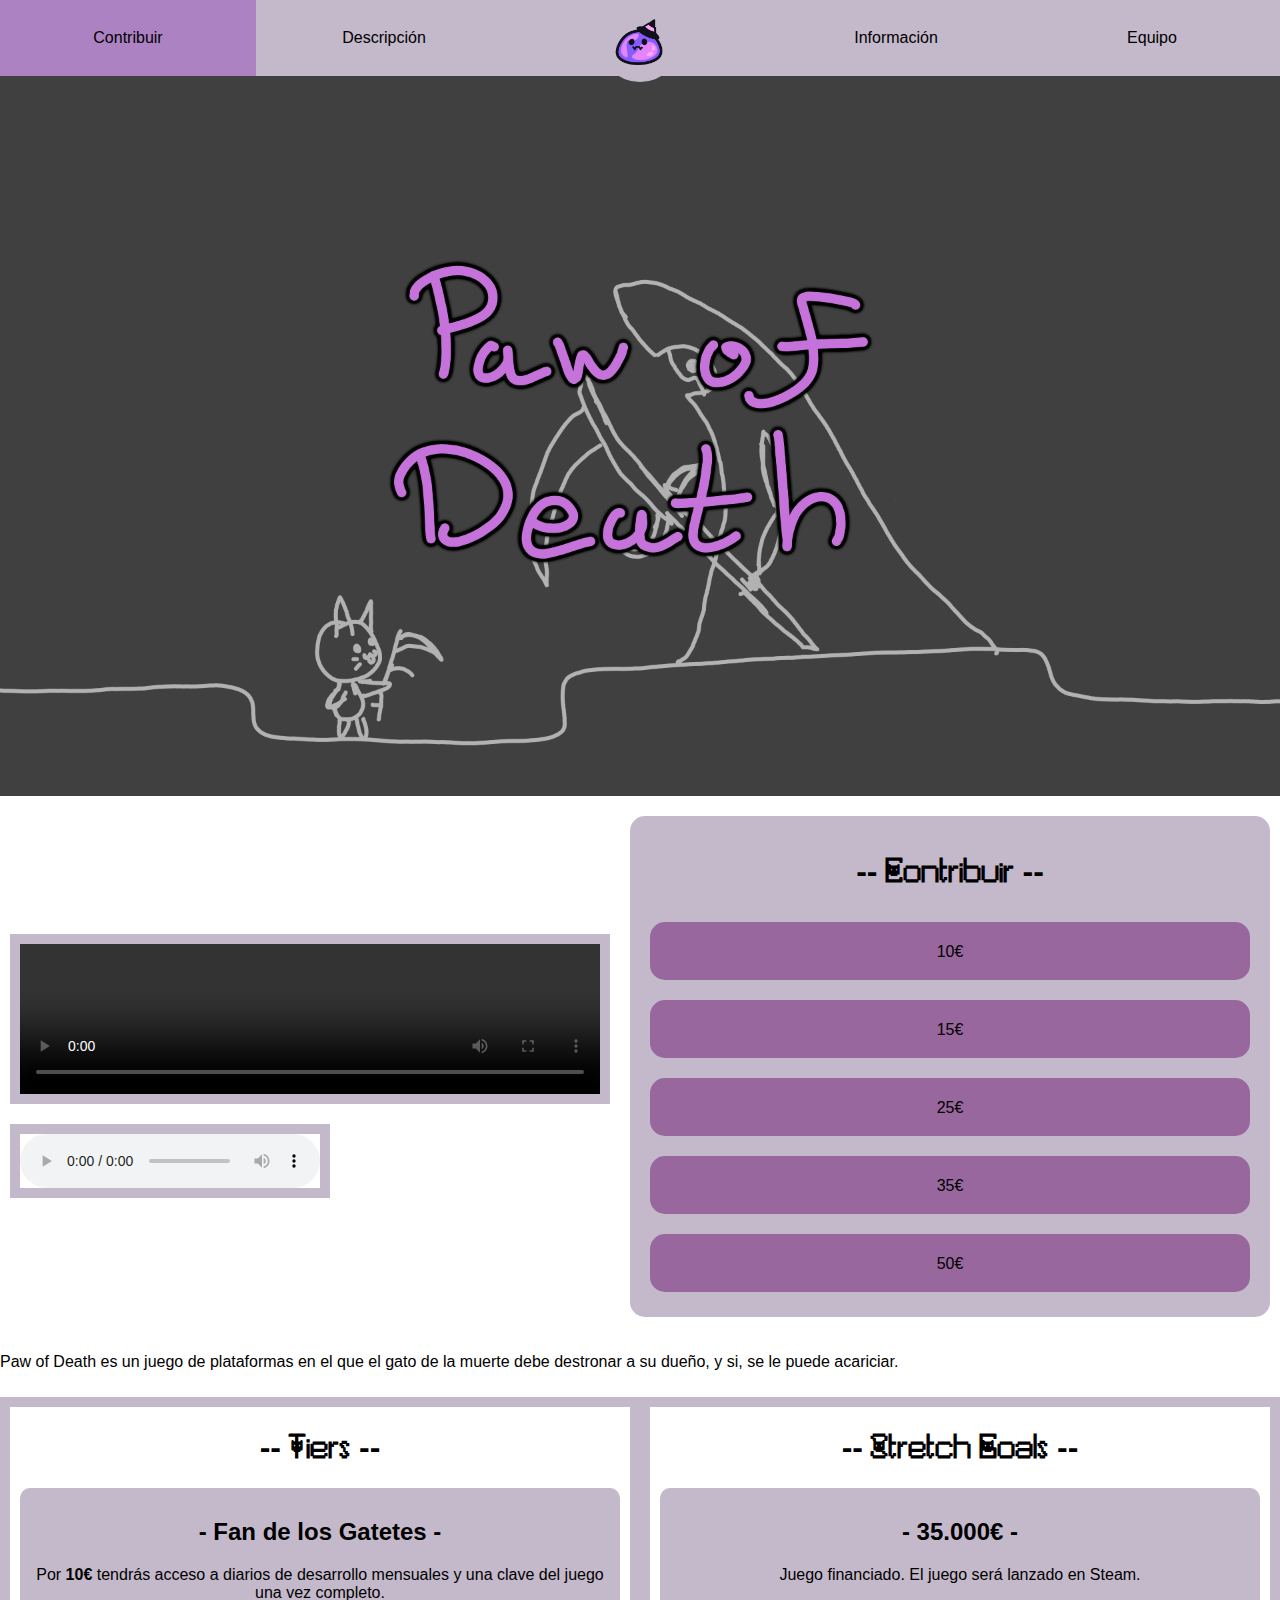
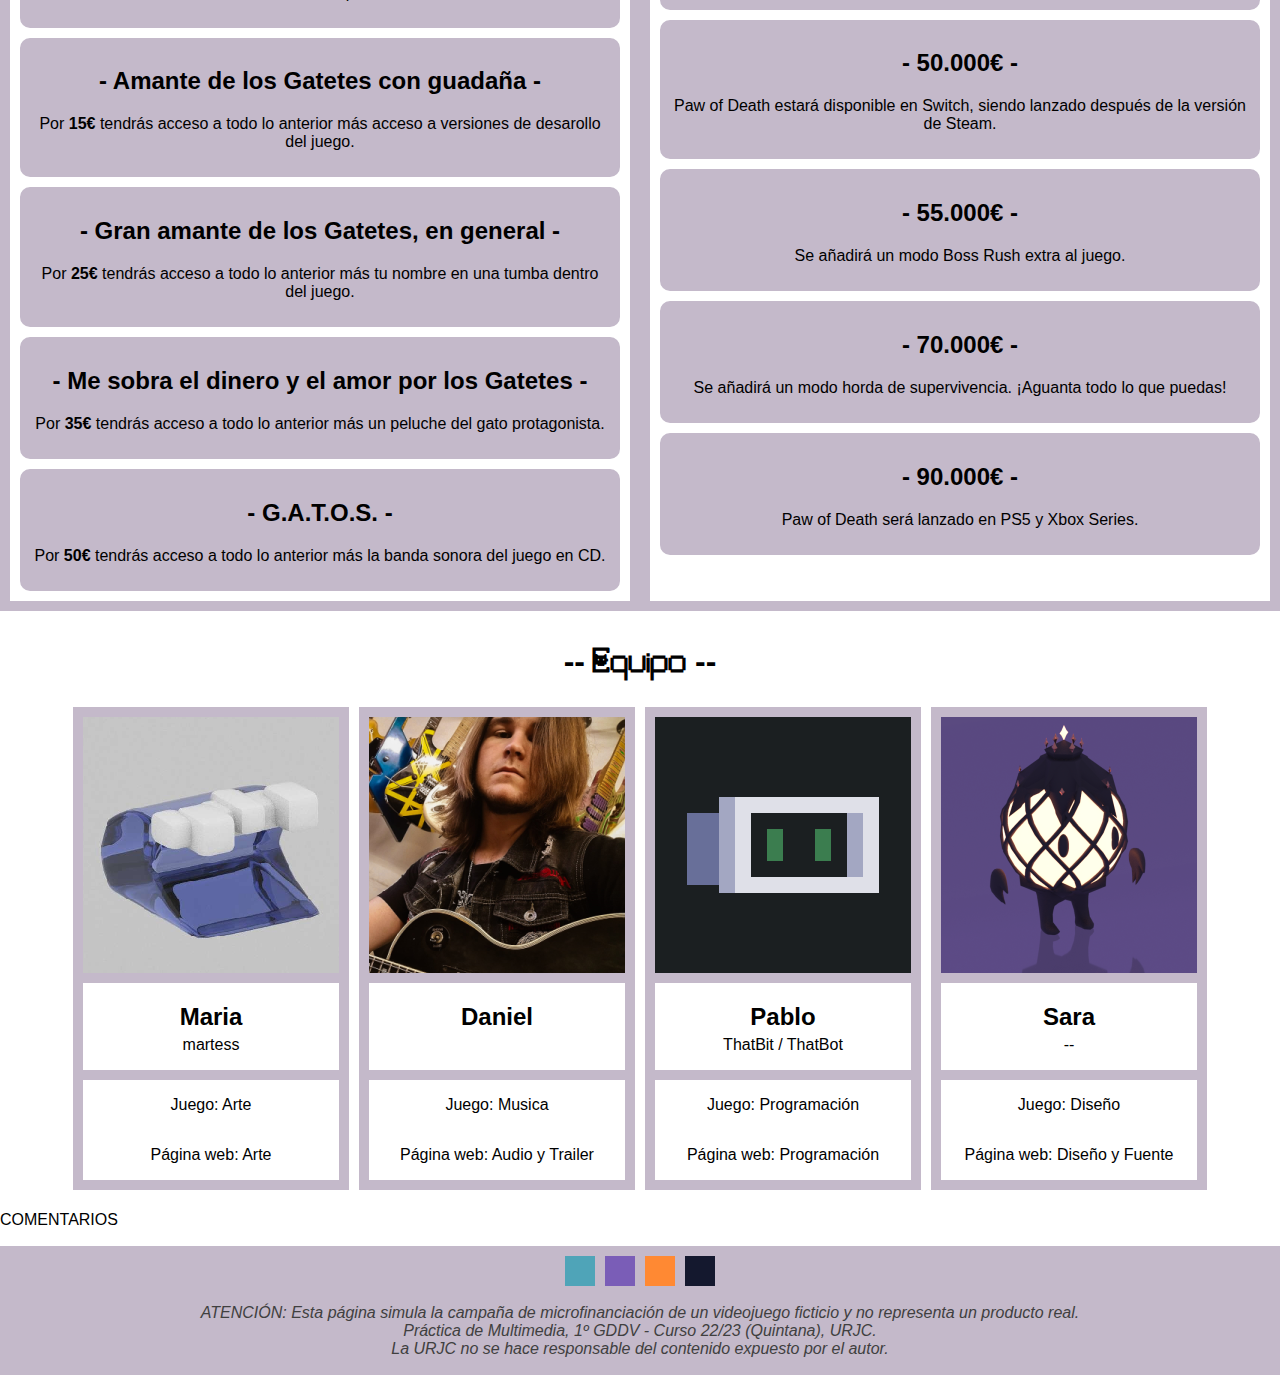
==== index.html @ db30e31b "Added Tiers & StGoals" ====
<html>
	<head>
  
		<title> MoMo Studios </title> 
		<link rel = "icon" type="image/x-icon" href="Resources/Images/icon.png">
		<link rel="stylesheet" href = "Styles/header.css">
		<link rel="stylesheet" href = "Styles/main.css">
		<link rel="stylesheet" href = "Styles/footer.css">
		
		<!-- For whatever reason the font would refuse to work if placed on a css file, in here it seems to behave -->
		<style> 
			@font-face {
    			font-family: Cat;
    			src: url(Resources/Font/deathcatfont.otf) format("opentype");
			}	
		</style>

	</head>
  
	<body style="margin: 0%;">
  
		<header class="topbar">
    
			<a href="#Contribute" class = "navElement"><p class="navElementText">Contribuir</p></a>
			<a href="#Description" class = "navElement"><p class="navElementText">Descripción</p></a>

			<a href="#top"><img class="logo" src="Resources/Images/icon.png"></a>
			<div class="spacer"></div>

			<a href="#Information" class = "navElement"><p class="navElementText">Información</p></a>
			<a href="#Team" class = "navElement"><p class="navElementText">Equipo</p></a>
			

		</header>

		<main>

			<div class="bannerContainer"> <!-- Banner -->

				<img class="banner" src="Resources/Images/banner.png">
				<img class="gameLogo" src="Resources/Images/logo.png">

			</div>

			<div class="splitContainer"> <!-- Contribute -->
				<div class="media">
					<video controls class="mediaElement">


					</video>

					<audio controls class="mediaElement">


					</audio>
				</div>

				<div id="Contribute" class="contribute">

					<h1>
						-- Contribuir --
					</h1>

					<a href="https://www.youtube.com/watch?v=dQw4w9WgXcQ" class="contributeButton">
						<p>
							10€
						</p>
					</a>
					<a href="https://www.youtube.com/watch?v=dQw4w9WgXcQ" class="contributeButton">
						<p>
							15€
						</p>
					</a>
					<a href="https://www.youtube.com/watch?v=dQw4w9WgXcQ" class="contributeButton">
						<p>
							25€
						</p>
					</a>
					<a href="https://www.youtube.com/watch?v=dQw4w9WgXcQ" class="contributeButton">
						<p>
							35€
						</p>
					</a>
					<a href="https://www.youtube.com/watch?v=dQw4w9WgXcQ" class="contributeButton">
						<p>
							50€
						</p>
					</a>
					
				</div>
			</div>

			<div id="Description"> <!-- Description -->
				<p>
					Paw of Death es un juego de plataformas en el que el gato de la muerte debe destronar a su dueño, y si, se le puede acariciar.
				</p>
			</div>

			<div id="Information" class="splitContainer">
				<div class="tiers"> <!-- Tiers -->
					<h1>-- Tiers --</h1>

					<div class="framedContainer">
						<h2> - Fan de los Gatetes - </h2>

						<p>
							Por <strong>10€</strong> tendrás acceso a diarios de desarrollo mensuales y una clave del juego una vez completo.
						</p>

					</div>
					<div class="framedContainer">
						<h2> - Amante de los Gatetes con guadaña - </h2>

						<p>
							Por <strong>15€</strong> tendrás acceso a todo lo anterior más acceso a versiones de desarollo del juego.
						</p>

					</div>
					<div class="framedContainer">
						<h2> - Gran amante de los Gatetes, en general - </h2>

						<p>
							Por <strong>25€</strong> tendrás acceso a todo lo anterior más tu nombre en una tumba dentro del juego.
						</p>

					</div>
					<div class="framedContainer">
						<h2> - Me sobra el dinero y el amor por los Gatetes - </h2>

						<p>
							Por <strong>35€</strong> tendrás acceso a todo lo anterior más un peluche del gato protagonista.
						</p>

					</div>
					<div class="framedContainer">
						<h2> - G.A.T.O.S. - </h2>

						<p>
							Por <strong>50€</strong> tendrás acceso a todo lo anterior más la banda sonora del juego en CD.
						</p>

					</div>
				</div>
	
				<div class="stGoals"> <!-- Stretch goals -->
					<h1>-- Stretch Goals --</h1>

					<div class="framedContainer">
						<h2> - 35.000€ - </h2>

						<p>
							Juego financiado. El juego será lanzado en Steam.
						</p>

					</div>
					<div class="framedContainer">
						<h2> - 50.000€ - </h2>

						<p>
							Paw of Death estará disponible en Switch, siendo lanzado después de la versión de Steam.
						</p>

					</div>
					<div class="framedContainer">
						<h2> - 55.000€ - </h2>

						<p>
							Se añadirá un modo Boss Rush extra al juego.
						</p>

					</div>
					<div class="framedContainer">
						<h2> - 70.000€ - </h2>

						<p>
							Se añadirá un modo horda de supervivencia. ¡Aguanta todo lo que puedas!
						</p>

					</div>
					<div class="framedContainer">
						<h2> - 90.000€ - </h2>

						<p>
							Paw of Death será lanzado en PS5 y Xbox Series.
						</p>

					</div>
				</div>
			</div>

			<div id="Team"> <!-- Team -->
				<h1>
					-- Equipo --
				</h1>

				<div class="teamContainer">
					
					<div class="teamMember"> <!-- Mar -->

						<img src="Resources/Images/mar.png" style="border-bottom: 10px solid #c4b9ca">
						
						<h2 style="margin-bottom: 5;">Maria</h2>
						<p style="margin: 0; padding-bottom:16px; border-bottom: 10px solid #c4b9ca">martess</p>
						<p>Juego: Arte</p>
						<p>Página web: Arte</p>

					</div>

					<div class="teamMember"> <!-- Dan -->

						<img src="Resources/Images/dan.png" style="border-bottom: 10px solid #c4b9ca">
						
						<h2 style="margin-bottom: 5;">Daniel</h2>
						<p style="margin: 0; padding-bottom:16px; border-bottom: 10px solid #c4b9ca"><br></p>
						<p>Juego: Musica</p>
						<p>Página web: Audio y Trailer</p>

					</div>

					<div class="teamMember"> <!-- ThatBit -->

						<img src="Resources/Images/thatbit.png" style="border-bottom: 10px solid #c4b9ca">
						
						<h2 style="margin-bottom: 5;">Pablo</h2>
						<p style="margin: 0; padding-bottom:16px; border-bottom: 10px solid #c4b9ca">ThatBit / ThatBot</p>
						<p>Juego: Programación</p>
						<p>Página web: Programación</p>

					</div>

					<div class="teamMember"> <!-- Sara -->

						<img src="Resources/Images/sara.png" style="border-bottom: 10px solid #c4b9ca">
						
						<h2 style="margin-bottom: 5;">Sara</h2>
						<p style="margin: 0; padding-bottom:16px; border-bottom: 10px solid #c4b9ca">--</p>
						<p>Juego: Diseño</p>
						<p>Página web: Diseño y Fuente</p>

					</div>
					
				</div>

			</div>

			<div> <!-- Comments -->
				<p>
					COMENTARIOS
				</p>
			</div>

		</main>

		<footer>

			<div class="socials">
				<a style="margin: 5px 5px 0px 5px;"><img src="Resources/Images/twitter.png" width="30"></a>
				<a style="margin: 5px 5px 0px 5px;"><img src="Resources/Images/discord.png" width="30"></a>
				<a style="margin: 5px 5px 0px 5px;"><img src="Resources/Images/reddit.png" width="30"></a>
				<a style="margin: 5px 5px 0px 5px;"><img src="Resources/Images/github.png" width="30"></a>
			</div>

			<p style="margin-top: 0;">
				<br> <!-- Disclaimer -->
				<i>ATENCIÓN: Esta página simula la campaña de microfinanciación de un videojuego ficticio y no representa un producto real.
				<br>Práctica de Multimedia, 1º GDDV - Curso 22/23 (Quintana), URJC.<br>La URJC no se hace responsable del contenido expuesto por el autor.</i>
			</p>
		</footer>
	
	</body>

</html>
---- Styles/header.css ----
.topbar{
    position: sticky;
    width: 100%;
    height: 76px;
    top: 0;
    background-color: #c4b9ca;
    z-index: 1;
    display: flex;
    flex-flow: row wrap;
    justify-content: center;
}

.spacer{
    width: 20%;
}

.logo{
    position: absolute;

    margin-right: auto;
    margin-left: auto;
    left: 0;
    right: 0;
    width: 70px;
    border-radius: 100%;
    border: 6px solid #c4b9ca;
}

.logo:hover{
    background-color: #ac82c3;
    border: 6px solid #ac82c3;
}

.navElement:hover{
    background-color: #ac82c3;
}

.navElement{
    width: 20%;
}

.navElementText{
    text-align: center;
    margin: 28.5px;
}
---- Styles/main.css ----
body{
    margin: 0;
    font-family: Arial, Helvetica, sans-serif;
}

main{
    display: flex;
    flex-direction: column;
    flex-wrap: nowrap;
}

h1{
    font-family: Cat, Arial, Helvetica, sans-serif;
    text-align: center;
}

h2{
    text-align: center;
}

a:link, a:visited{
    text-decoration: none;
    color: black;
}

.bannerContainer{
    position: relative;
    width: 100%;
}

.banner{
    position: relative;
    max-width: 100%;
    height: auto;
}

.gameLogo{
    position: absolute;
    top: 0;
    left: 0;
    max-width: 100%;
    height: auto;
}

.splitContainer{
    display: flex;
    flex-direction: row;
    justify-content: center;
    margin-top: 10px;
    margin-bottom: 10px;
}

.contributeSection{
    width: 50%;
    background-color: #c4b9ca;
    border: 10px solid #c4b9ca;
    border-radius: 15px;
}

.media{
    width: 50%;
    display: flex;
    flex-direction: column;
    justify-content: center;
}

.mediaElement{
    border: 10px solid #c4b9ca;
    margin: 10px;
}

.contribute{
    width: 50%;
    background-color: #c4b9ca;
    border: 10px solid #c4b9ca;
    border-radius: 15px;
    margin: 10px;

    display: flex;
    flex-direction: column;
    justify-content: center;
}

.contributeButton{
    border: 5px solid #97679d;
    border-radius: 15px;
    background-color: #97679d;

    height: 10%;
    margin: 10px;

    color: black;
}

.contributeButton.p{
    text-align: center;
}

.contributeButton:hover{
    background-color: #ac82c3;
    border-color: #ac82c3;
}

.tiers{
    width: 50%;
    border: 10px solid #c4b9ca;
}

.stGoals{
    width: 50%;
    border: 10px solid #c4b9ca;
}

.framedContainer{
    background-color: #c4b9ca;
    border: 10px solid #c4b9ca;
    border-radius: 10px;
    margin: 10px;
}

.splitContainer p{
    text-align: center;
}

.teamContainer{
    display: flex;
    flex-flow: row wrap;
    justify-content: center;
}

.teamMember{
    margin: 5px;
    border: 10px solid #c4b9ca;
    display: flex;
    flex-direction: column;
    text-align: center;
}
---- Styles/footer.css ----
footer{
    background-color: #c4b9ca;
    font-family: Arial, Helvetica, sans-serif;
    color: #404040;
    text-align: center;

    margin-top: 1;
    padding-bottom: 1;
}

.socials{
    padding-top: 5px;
    display: flex;
    flex-direction: row;
    justify-content: center;
}
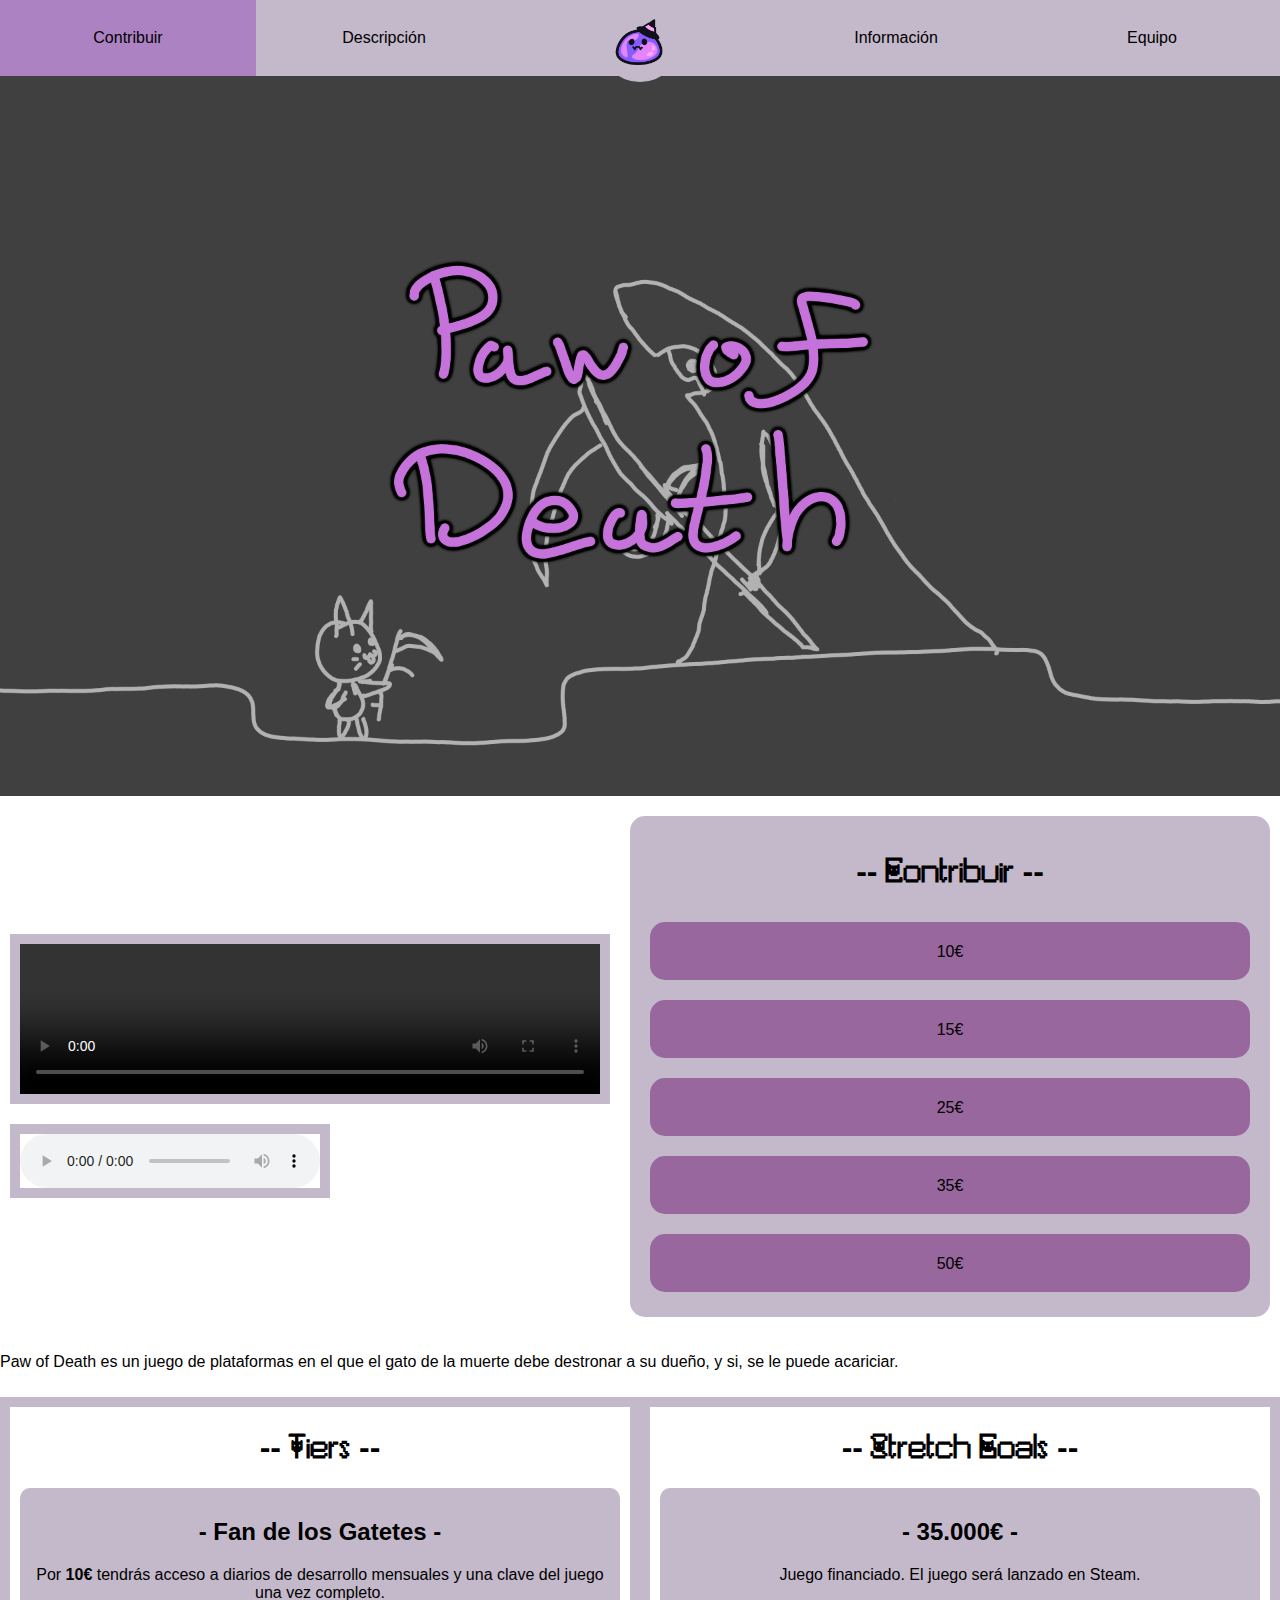
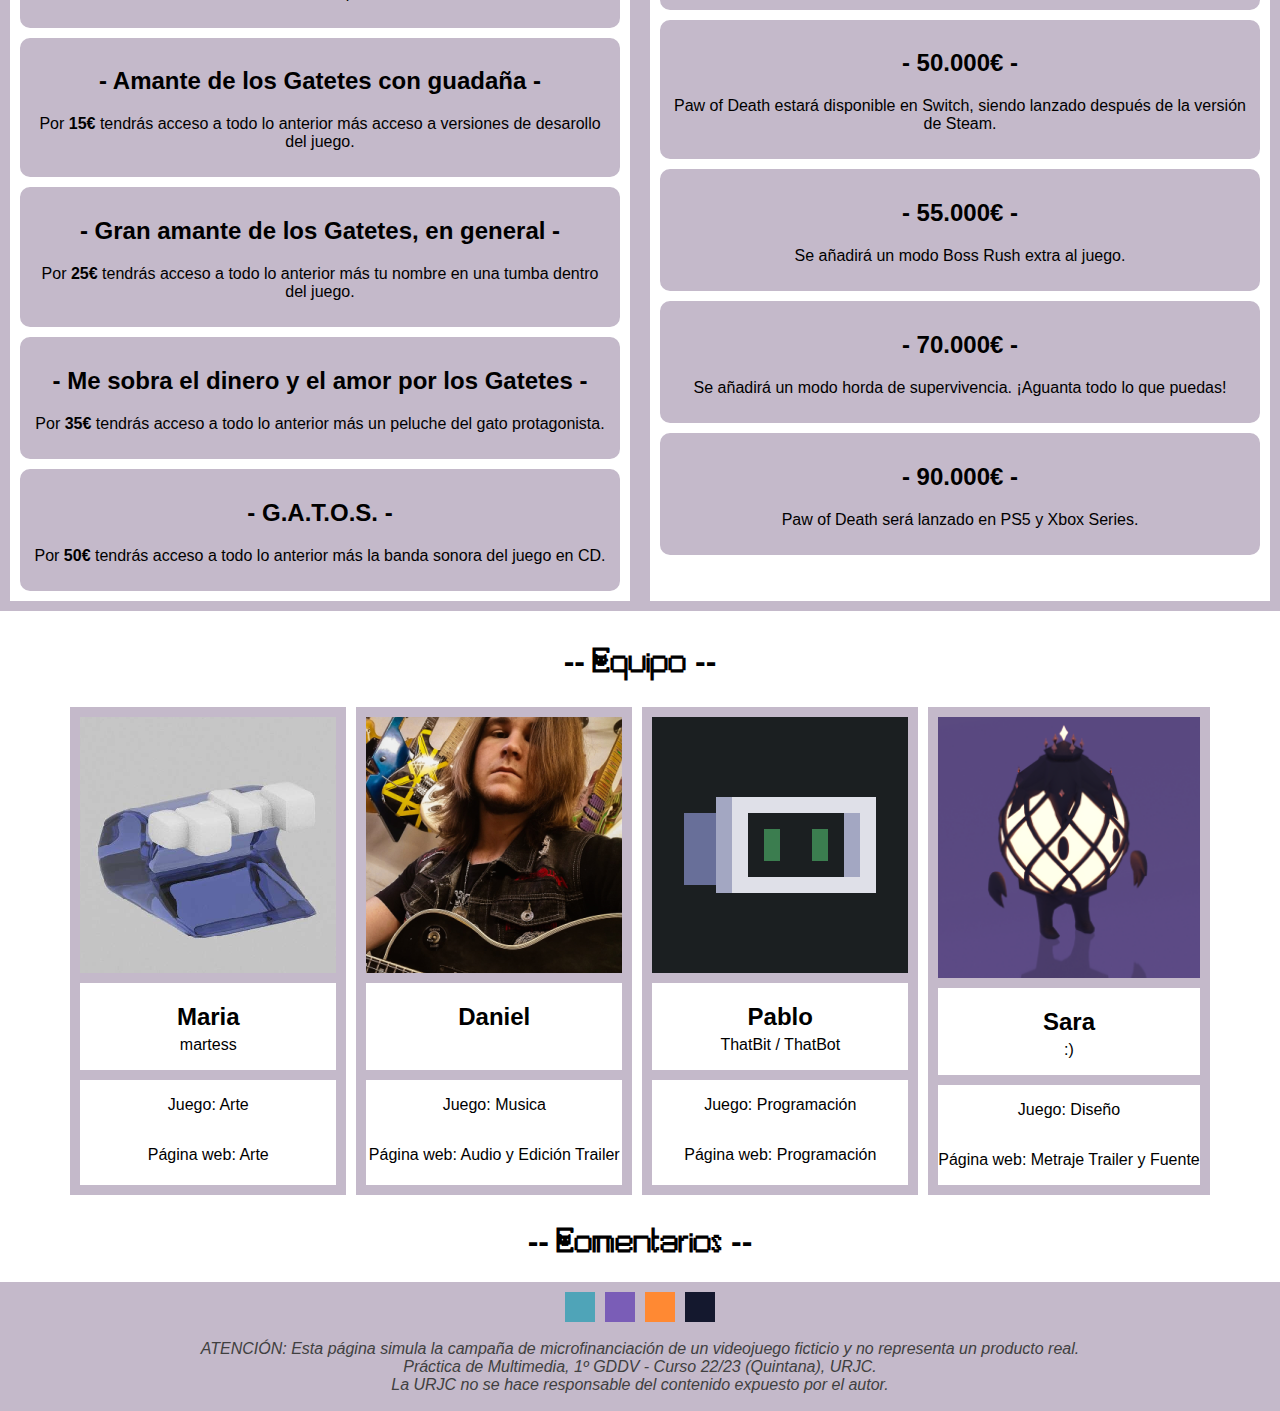
==== commit 5d9daea6: "Added Comments" ====
--- a/index.html
+++ b/index.html
@@ -213,7 +213,7 @@
 						<h2 style="margin-bottom: 5;">Daniel</h2>
 						<p style="margin: 0; padding-bottom:16px; border-bottom: 10px solid #c4b9ca"><br></p>
 						<p>Juego: Musica</p>
-						<p>Página web: Audio y Trailer</p>
+						<p>Página web: Audio y Edición Trailer</p>
 
 					</div>
 
@@ -233,9 +233,9 @@
 						<img src="Resources/Images/sara.png" style="border-bottom: 10px solid #c4b9ca">
 						
 						<h2 style="margin-bottom: 5;">Sara</h2>
-						<p style="margin: 0; padding-bottom:16px; border-bottom: 10px solid #c4b9ca">--</p>
+						<p style="margin: 0; padding-bottom:16px; border-bottom: 10px solid #c4b9ca">:)</p>
 						<p>Juego: Diseño</p>
-						<p>Página web: Diseño y Fuente</p>
+						<p>Página web: Metraje Trailer y Fuente</p>
 
 					</div>
 					
@@ -244,11 +244,30 @@
 			</div>
 
 			<div> <!-- Comments -->
-				<p>
-					COMENTARIOS
-				</p>
-			</div>
-
+				<h1>
+					-- Comentarios --
+				</h1>
+
+				<div id="disqus_thread"></div>
+				<script>
+ 				   /**
+				    *  RECOMMENDED CONFIGURATION VARIABLES: EDIT AND UNCOMMENT THE SECTION BELOW TO INSERT DYNAMIC VALUES FROM YOUR PLATFORM OR CMS.
+				    *  LEARN WHY DEFINING THESE VARIABLES IS IMPORTANT: https://disqus.com/admin/universalcode/#configuration-variables    */
+				    /*
+				    var disqus_config = function () {
+				    this.page.url = PAGE_URL;  // Replace PAGE_URL with your page's canonical URL variable
+				    this.page.identifier = PAGE_IDENTIFIER; // Replace PAGE_IDENTIFIER with your page's unique identifier variable
+				    };
+				    */
+				    (function() { // DON'T EDIT BELOW THIS LINE
+				    var d = document, s = d.createElement('script');
+				    s.src = 'https://momostudios.disqus.com/embed.js';
+				    s.setAttribute('data-timestamp', +new Date());
+				    (d.head || d.body).appendChild(s);
+				    })();
+				</script>
+				<noscript>Please enable JavaScript to view the <a href="https://disqus.com/?ref_noscript">comments powered by Disqus.</a></noscript>
+				</div>
 		</main>
 
 		<footer>
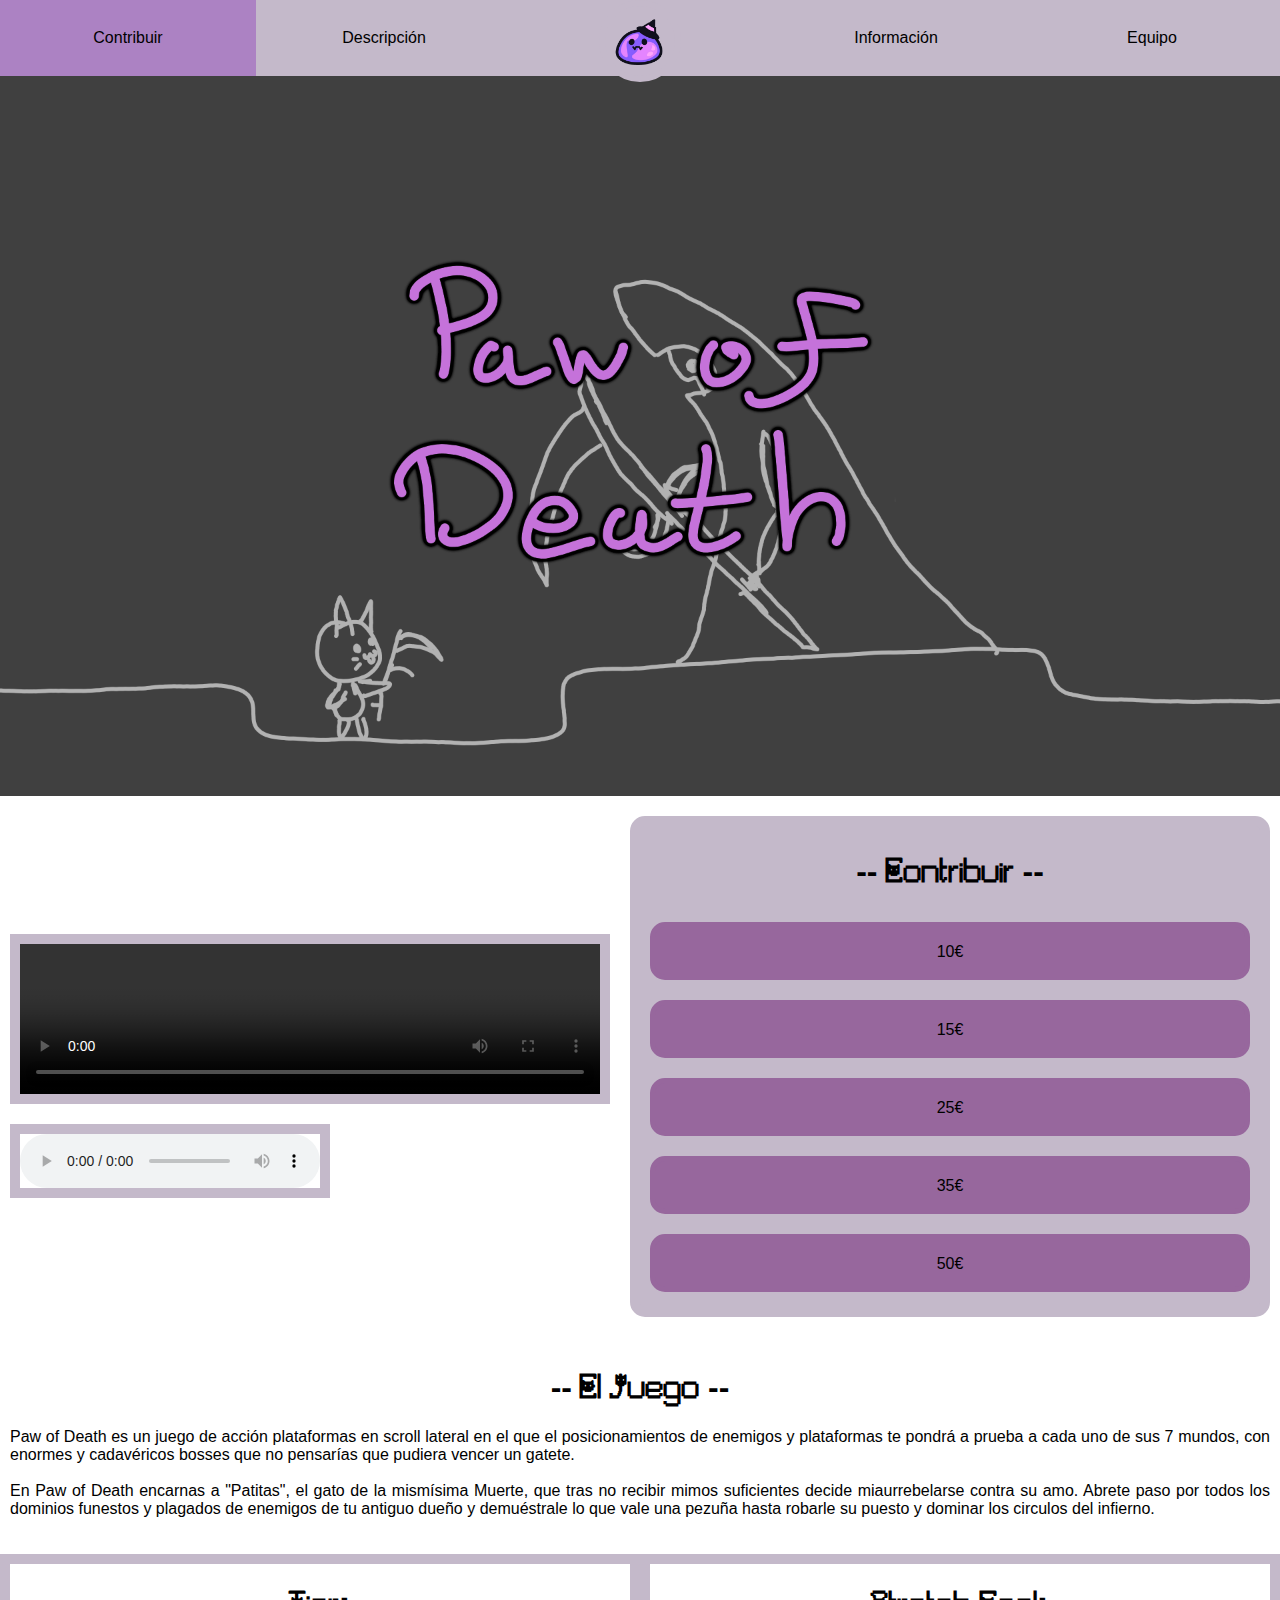
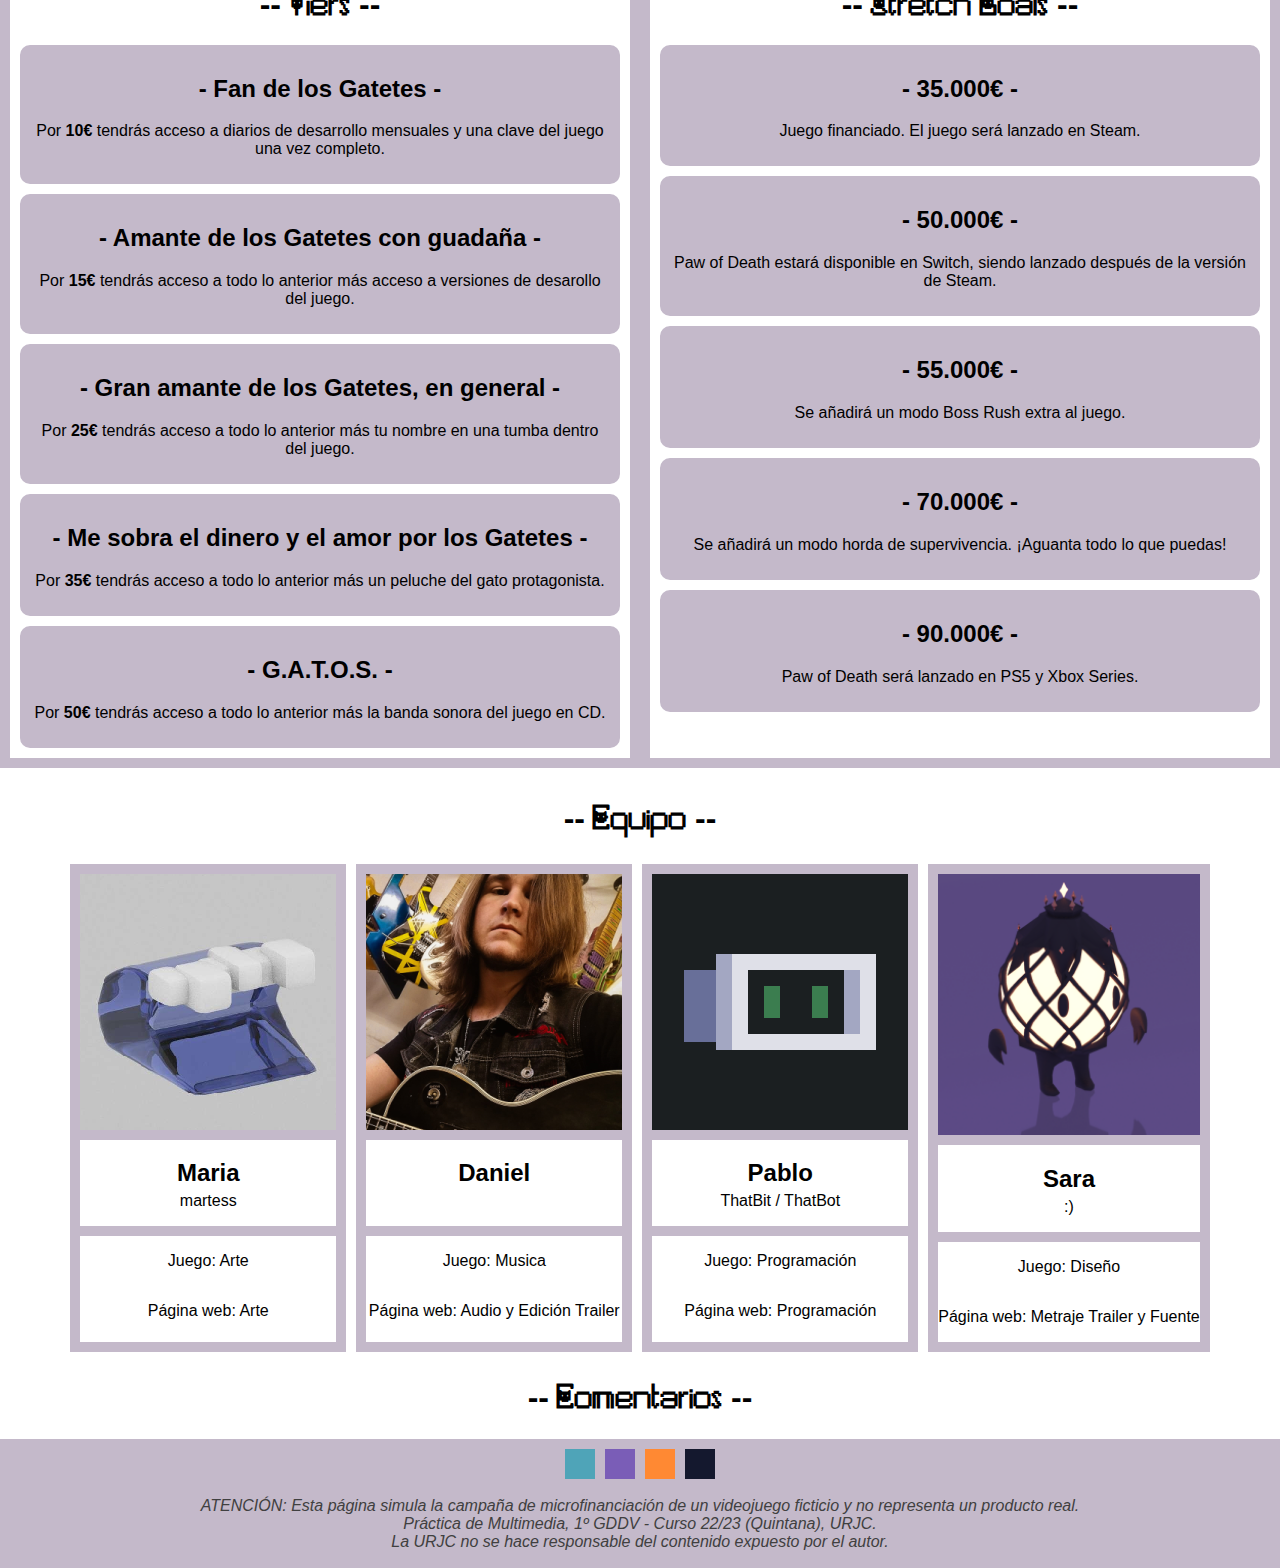
==== commit 6ae59bae: "Description" ====
--- a/index.html
+++ b/index.html
@@ -90,9 +90,19 @@
 				</div>
 			</div>
 
-			<div id="Description"> <!-- Description -->
+			<div id="Description" class="description"> <!-- Description -->
+				<h1>-- El Juego --</h1>
+				
 				<p>
-					Paw of Death es un juego de plataformas en el que el gato de la muerte debe destronar a su dueño, y si, se le puede acariciar.
+					Paw of Death es un juego de acción plataformas en scroll lateral en el que el posicionamientos de 
+					enemigos y plataformas te pondrá a prueba a cada uno de sus 7 mundos, con enormes y cadavéricos 
+					bosses que no pensarías que pudiera vencer un gatete.
+					<br>
+					<br>
+					En Paw of Death encarnas a "Patitas", el gato de la mismísima Muerte, 
+					que tras no recibir mimos suficientes decide miaurrebelarse contra su amo. 
+					Abrete paso por todos los dominios funestos y plagados de enemigos de tu antiguo dueño y 
+					demuéstrale lo que vale una pezuña hasta robarle su puesto y dominar los circulos del infierno.
 				</p>
 			</div>
 
--- a/Styles/main.css
+++ b/Styles/main.css
@@ -103,6 +103,11 @@
     border-color: #ac82c3;
 }
 
+.description{
+    margin: 10px;
+    text-align: justify;
+}
+
 .tiers{
     width: 50%;
     border: 10px solid #c4b9ca;
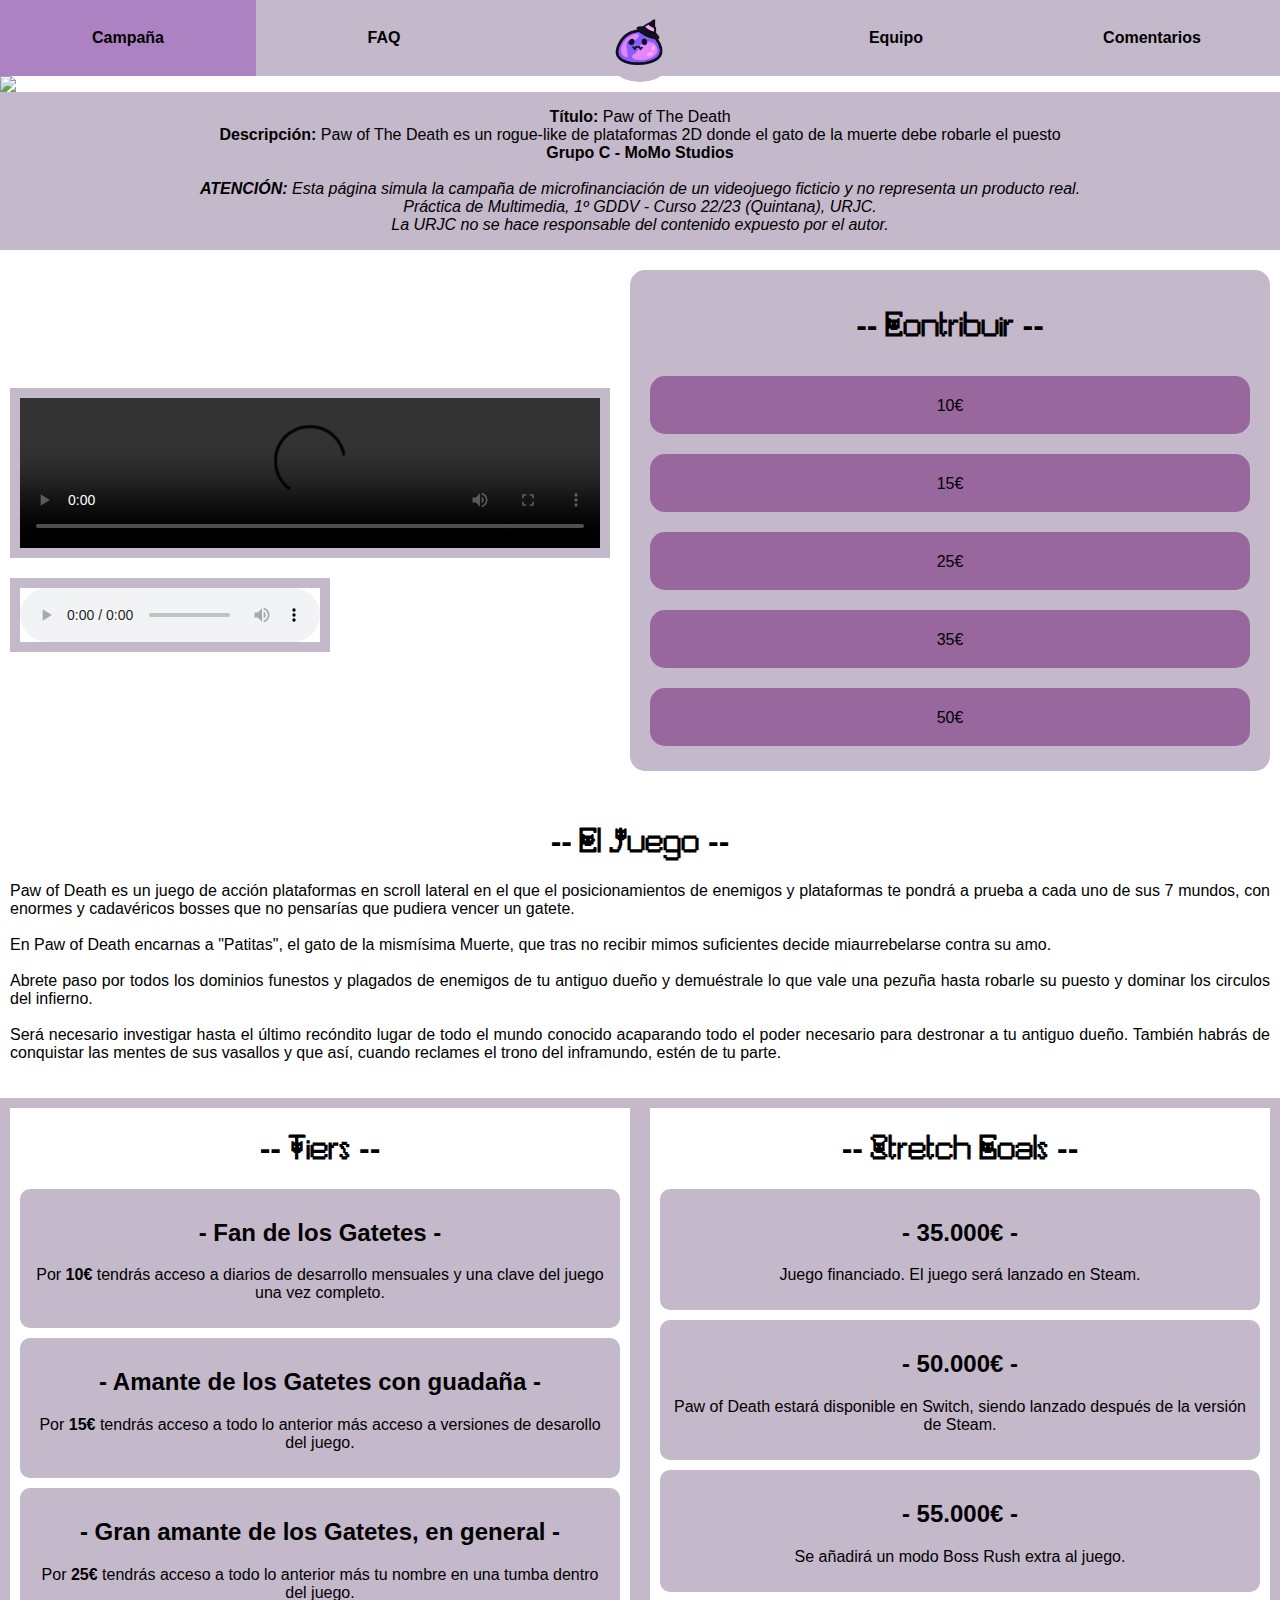
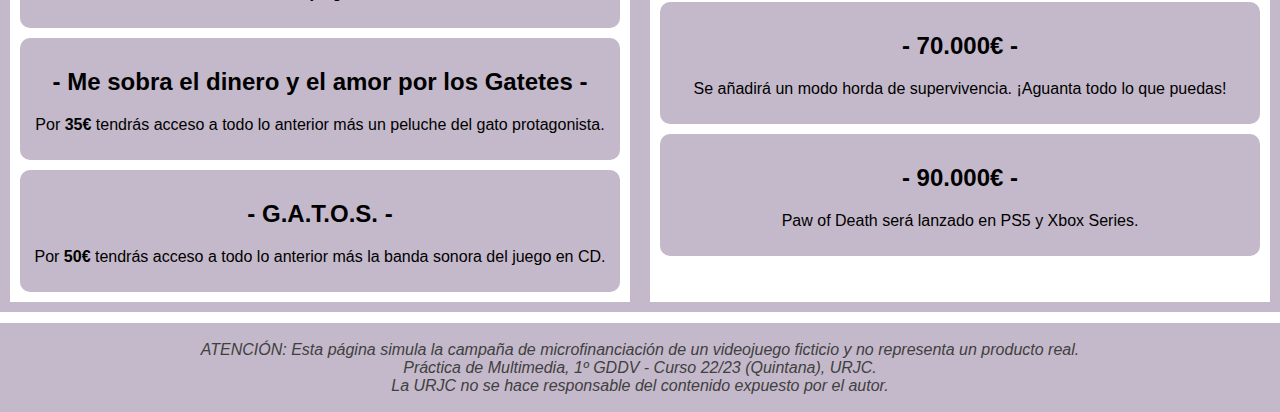
==== commit cbb22402: "Reorganization" ====
--- a/index.html
+++ b/index.html
@@ -21,14 +21,14 @@
   
 		<header class="topbar">
     
-			<a href="#Contribute" class = "navElement"><p class="navElementText">Contribuir</p></a>
-			<a href="#Description" class = "navElement"><p class="navElementText">Descripción</p></a>
+			<a href="index.html" class = "navElement"><p class="navElementText"><strong>Campaña</strong></p></a>
+			<a href="faq.html" class = "navElement"><p class="navElementText"><strong>FAQ</strong></p></a>
 
 			<a href="#top"><img class="logo" src="Resources/Images/icon.png"></a>
 			<div class="spacer"></div>
 
-			<a href="#Information" class = "navElement"><p class="navElementText">Información</p></a>
-			<a href="#Team" class = "navElement"><p class="navElementText">Equipo</p></a>
+			<a href="team.html" class = "navElement"><p class="navElementText"><strong>Equipo</strong></p></a>
+			<a href="comments.html" class = "navElement"><p class="navElementText"><strong>Comentarios</strong></p></a>
 			
 
 		</header>
@@ -37,21 +37,31 @@
 
 			<div class="bannerContainer"> <!-- Banner -->
 
-				<img class="banner" src="Resources/Images/banner.png">
-				<img class="gameLogo" src="Resources/Images/logo.png">
-
+				<img class="banner" src="Resources/Images/paw.jpg">
+
+			</div>
+
+			<div id="Initial" class="initial">
+				<p>
+					<strong>Título: </strong> Paw of The Death <br>
+					<strong>Descripción: </strong> Paw of The Death es un rogue-like de plataformas 2D donde el gato de la muerte debe robarle el puesto <br>
+					<strong>Grupo C - MoMo Studios</strong> <br>
+					<br>
+					<i><strong>ATENCIÓN:</strong> Esta página simula la campaña de microfinanciación de un videojuego ficticio y no representa un producto real.
+					<br>Práctica de Multimedia, 1º GDDV - Curso 22/23 (Quintana), URJC.<br>La URJC no se hace responsable del contenido expuesto por el autor.</i>
+				</p>
 			</div>
 
 			<div class="splitContainer"> <!-- Contribute -->
 				<div class="media">
 					<video controls class="mediaElement">
-
-
+						<source src="Resources/Video/trailer.mp4" type="video/mp4">
+						El navegador no soporta videos.
 					</video>
 
 					<audio controls class="mediaElement">
-
-
+						<source src="Resources/Audio/music.mp3" type="audio/mpeg">
+						El navegador no soporta audio.
 					</audio>
 				</div>
 
@@ -101,8 +111,15 @@
 					<br>
 					En Paw of Death encarnas a "Patitas", el gato de la mismísima Muerte, 
 					que tras no recibir mimos suficientes decide miaurrebelarse contra su amo. 
+					<br>
+					<br>
 					Abrete paso por todos los dominios funestos y plagados de enemigos de tu antiguo dueño y 
 					demuéstrale lo que vale una pezuña hasta robarle su puesto y dominar los circulos del infierno.
+					<br>
+					<br>
+					Será necesario investigar hasta el último recóndito lugar de todo el mundo conocido acaparando todo el poder 
+					necesario para destronar a tu antiguo dueño. También habrás de conquistar las mentes de sus vasallos y que así, 
+					cuando reclames el trono del inframundo, estén de tu parte.
 				</p>
 			</div>
 
@@ -197,97 +214,9 @@
 					</div>
 				</div>
 			</div>
-
-			<div id="Team"> <!-- Team -->
-				<h1>
-					-- Equipo --
-				</h1>
-
-				<div class="teamContainer">
-					
-					<div class="teamMember"> <!-- Mar -->
-
-						<img src="Resources/Images/mar.png" style="border-bottom: 10px solid #c4b9ca">
-						
-						<h2 style="margin-bottom: 5;">Maria</h2>
-						<p style="margin: 0; padding-bottom:16px; border-bottom: 10px solid #c4b9ca">martess</p>
-						<p>Juego: Arte</p>
-						<p>Página web: Arte</p>
-
-					</div>
-
-					<div class="teamMember"> <!-- Dan -->
-
-						<img src="Resources/Images/dan.png" style="border-bottom: 10px solid #c4b9ca">
-						
-						<h2 style="margin-bottom: 5;">Daniel</h2>
-						<p style="margin: 0; padding-bottom:16px; border-bottom: 10px solid #c4b9ca"><br></p>
-						<p>Juego: Musica</p>
-						<p>Página web: Audio y Edición Trailer</p>
-
-					</div>
-
-					<div class="teamMember"> <!-- ThatBit -->
-
-						<img src="Resources/Images/thatbit.png" style="border-bottom: 10px solid #c4b9ca">
-						
-						<h2 style="margin-bottom: 5;">Pablo</h2>
-						<p style="margin: 0; padding-bottom:16px; border-bottom: 10px solid #c4b9ca">ThatBit / ThatBot</p>
-						<p>Juego: Programación</p>
-						<p>Página web: Programación</p>
-
-					</div>
-
-					<div class="teamMember"> <!-- Sara -->
-
-						<img src="Resources/Images/sara.png" style="border-bottom: 10px solid #c4b9ca">
-						
-						<h2 style="margin-bottom: 5;">Sara</h2>
-						<p style="margin: 0; padding-bottom:16px; border-bottom: 10px solid #c4b9ca">:)</p>
-						<p>Juego: Diseño</p>
-						<p>Página web: Metraje Trailer y Fuente</p>
-
-					</div>
-					
-				</div>
-
-			</div>
-
-			<div> <!-- Comments -->
-				<h1>
-					-- Comentarios --
-				</h1>
-
-				<div id="disqus_thread"></div>
-				<script>
- 				   /**
-				    *  RECOMMENDED CONFIGURATION VARIABLES: EDIT AND UNCOMMENT THE SECTION BELOW TO INSERT DYNAMIC VALUES FROM YOUR PLATFORM OR CMS.
-				    *  LEARN WHY DEFINING THESE VARIABLES IS IMPORTANT: https://disqus.com/admin/universalcode/#configuration-variables    */
-				    /*
-				    var disqus_config = function () {
-				    this.page.url = PAGE_URL;  // Replace PAGE_URL with your page's canonical URL variable
-				    this.page.identifier = PAGE_IDENTIFIER; // Replace PAGE_IDENTIFIER with your page's unique identifier variable
-				    };
-				    */
-				    (function() { // DON'T EDIT BELOW THIS LINE
-				    var d = document, s = d.createElement('script');
-				    s.src = 'https://momostudios.disqus.com/embed.js';
-				    s.setAttribute('data-timestamp', +new Date());
-				    (d.head || d.body).appendChild(s);
-				    })();
-				</script>
-				<noscript>Please enable JavaScript to view the <a href="https://disqus.com/?ref_noscript">comments powered by Disqus.</a></noscript>
-				</div>
 		</main>
 
 		<footer>
-
-			<div class="socials">
-				<a style="margin: 5px 5px 0px 5px;"><img src="Resources/Images/twitter.png" width="30"></a>
-				<a style="margin: 5px 5px 0px 5px;"><img src="Resources/Images/discord.png" width="30"></a>
-				<a style="margin: 5px 5px 0px 5px;"><img src="Resources/Images/reddit.png" width="30"></a>
-				<a style="margin: 5px 5px 0px 5px;"><img src="Resources/Images/github.png" width="30"></a>
-			</div>
 
 			<p style="margin-top: 0;">
 				<br> <!-- Disclaimer -->
--- a/Styles/header.css
+++ b/Styles/header.css
@@ -40,6 +40,7 @@
 }
 
 .navElementText{
+    color: black;
     text-align: center;
     margin: 28.5px;
 }--- a/Styles/main.css
+++ b/Styles/main.css
@@ -1,5 +1,3 @@
-
-
 body{
     margin: 0;
     font-family: Arial, Helvetica, sans-serif;
@@ -42,6 +40,11 @@
     left: 0;
     max-width: 100%;
     height: auto;
+}
+
+.initial{
+    text-align: center;
+    background-color: #c4b9ca;
 }
 
 .splitContainer{
@@ -91,7 +94,7 @@
     height: 10%;
     margin: 10px;
 
-    color: black;
+    color: lightgray;
 }
 
 .contributeButton.p{
@@ -129,6 +132,11 @@
     text-align: center;
 }
 
+.faq{
+    text-align: justify;
+    padding: 10px;
+}
+
 .teamContainer{
     display: flex;
     flex-flow: row wrap;
@@ -141,4 +149,8 @@
     display: flex;
     flex-direction: column;
     text-align: center;
+}
+
+.comments{
+    padding: 10px;
 }--- a/Styles/footer.css
+++ b/Styles/footer.css
@@ -10,6 +10,7 @@
 
 .socials{
     padding-top: 5px;
+    padding-bottom: 10px;
     display: flex;
     flex-direction: row;
     justify-content: center;
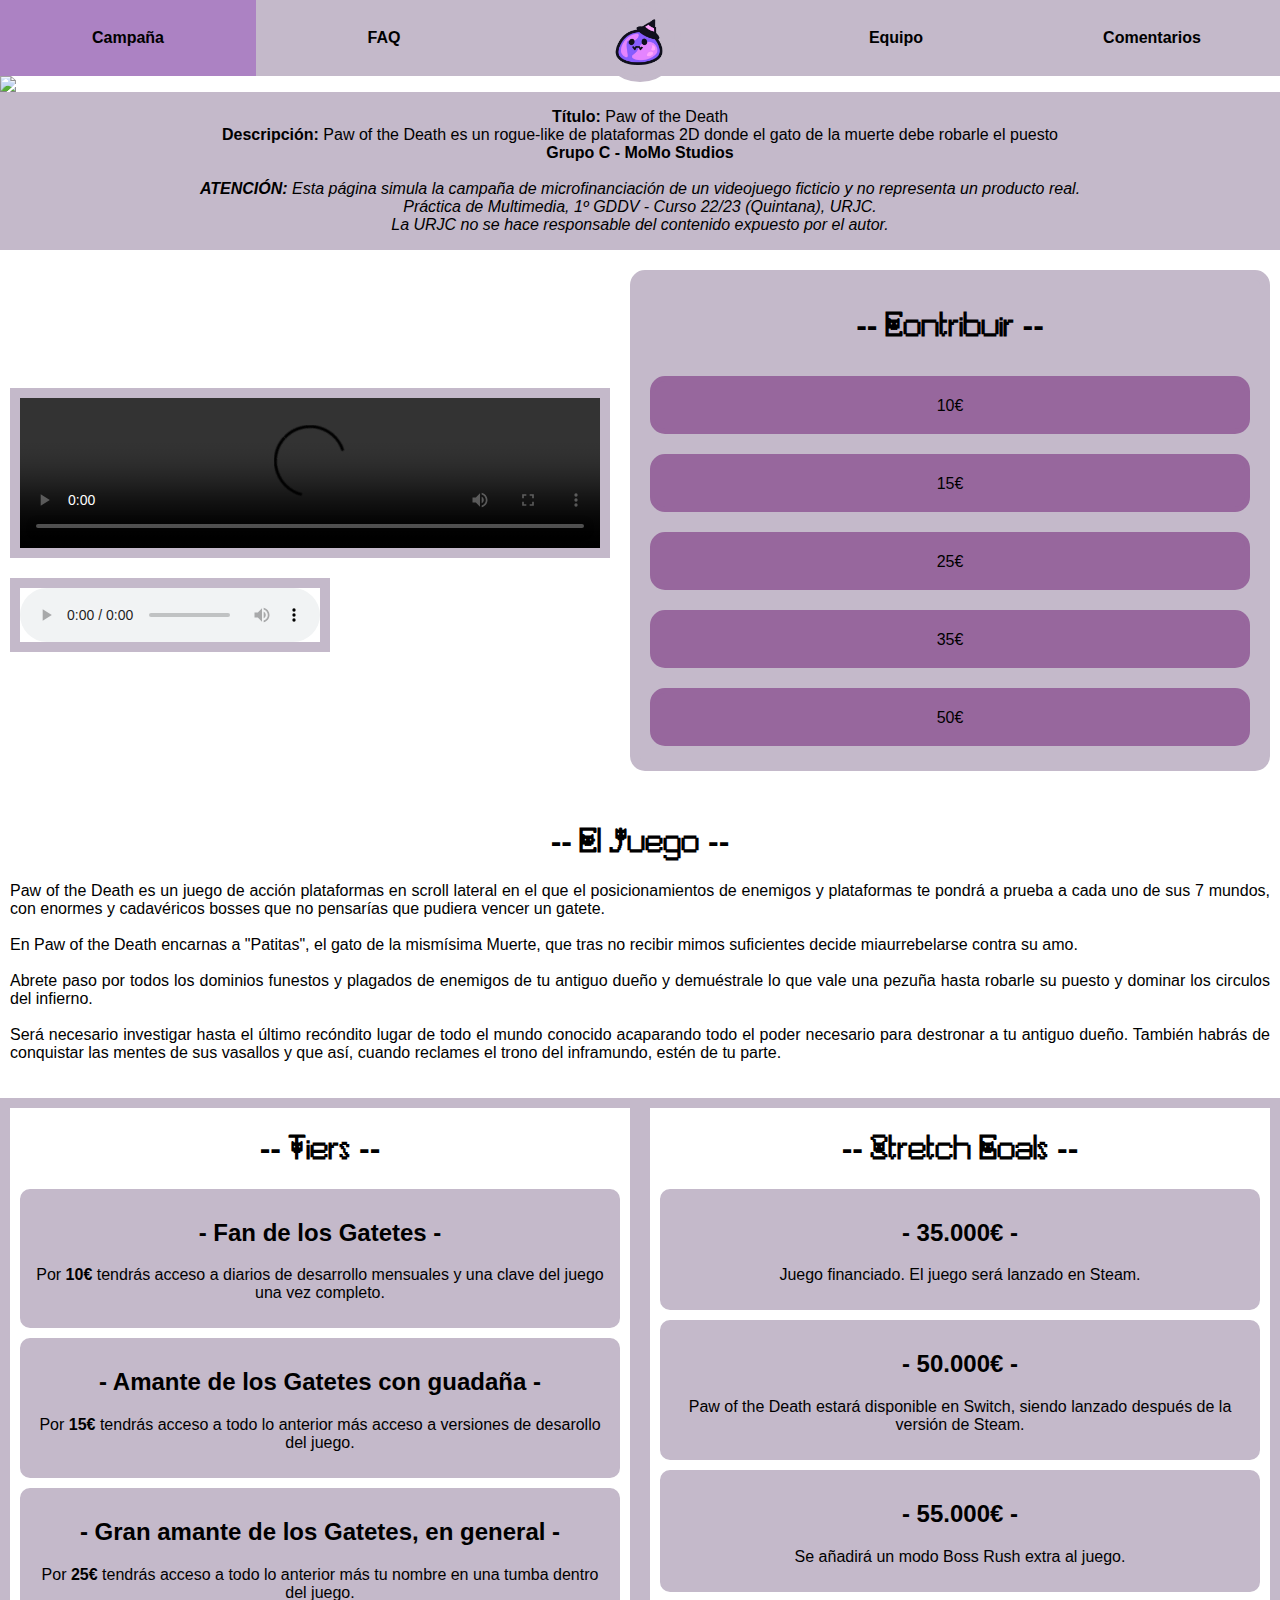
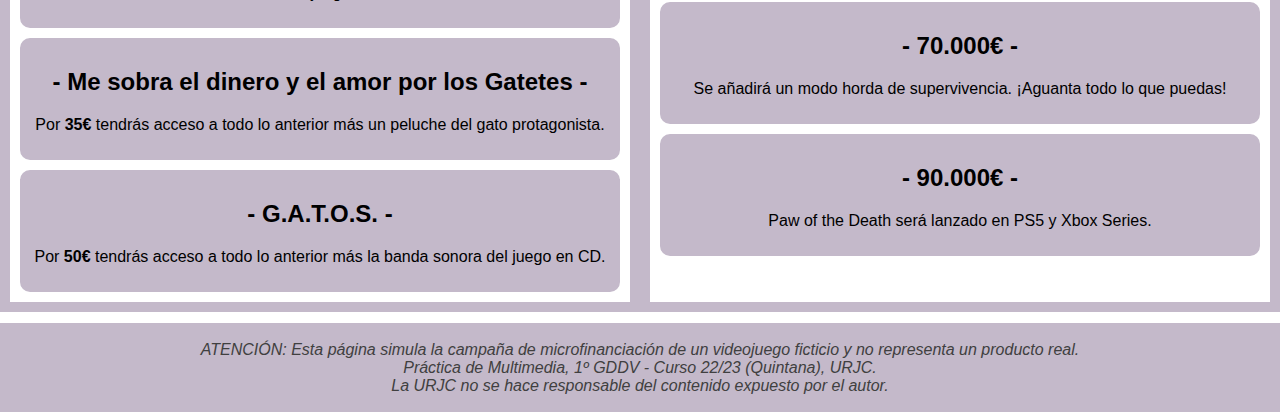
==== commit dc450564: "forcing a deploy" ====
--- a/index.html
+++ b/index.html
@@ -43,8 +43,8 @@
 
 			<div id="Initial" class="initial">
 				<p>
-					<strong>Título: </strong> Paw of The Death <br>
-					<strong>Descripción: </strong> Paw of The Death es un rogue-like de plataformas 2D donde el gato de la muerte debe robarle el puesto <br>
+					<strong>Título: </strong> Paw of the Death <br>
+					<strong>Descripción: </strong> Paw of the Death es un rogue-like de plataformas 2D donde el gato de la muerte debe robarle el puesto <br>
 					<strong>Grupo C - MoMo Studios</strong> <br>
 					<br>
 					<i><strong>ATENCIÓN:</strong> Esta página simula la campaña de microfinanciación de un videojuego ficticio y no representa un producto real.
@@ -104,12 +104,12 @@
 				<h1>-- El Juego --</h1>
 				
 				<p>
-					Paw of Death es un juego de acción plataformas en scroll lateral en el que el posicionamientos de 
+					Paw of the Death es un juego de acción plataformas en scroll lateral en el que el posicionamientos de 
 					enemigos y plataformas te pondrá a prueba a cada uno de sus 7 mundos, con enormes y cadavéricos 
 					bosses que no pensarías que pudiera vencer un gatete.
 					<br>
 					<br>
-					En Paw of Death encarnas a "Patitas", el gato de la mismísima Muerte, 
+					En Paw of the Death encarnas a "Patitas", el gato de la mismísima Muerte, 
 					que tras no recibir mimos suficientes decide miaurrebelarse contra su amo. 
 					<br>
 					<br>
@@ -184,7 +184,7 @@
 						<h2> - 50.000€ - </h2>
 
 						<p>
-							Paw of Death estará disponible en Switch, siendo lanzado después de la versión de Steam.
+							Paw of the Death estará disponible en Switch, siendo lanzado después de la versión de Steam.
 						</p>
 
 					</div>
@@ -208,7 +208,7 @@
 						<h2> - 90.000€ - </h2>
 
 						<p>
-							Paw of Death será lanzado en PS5 y Xbox Series.
+							Paw of the Death será lanzado en PS5 y Xbox Series.
 						</p>
 
 					</div>
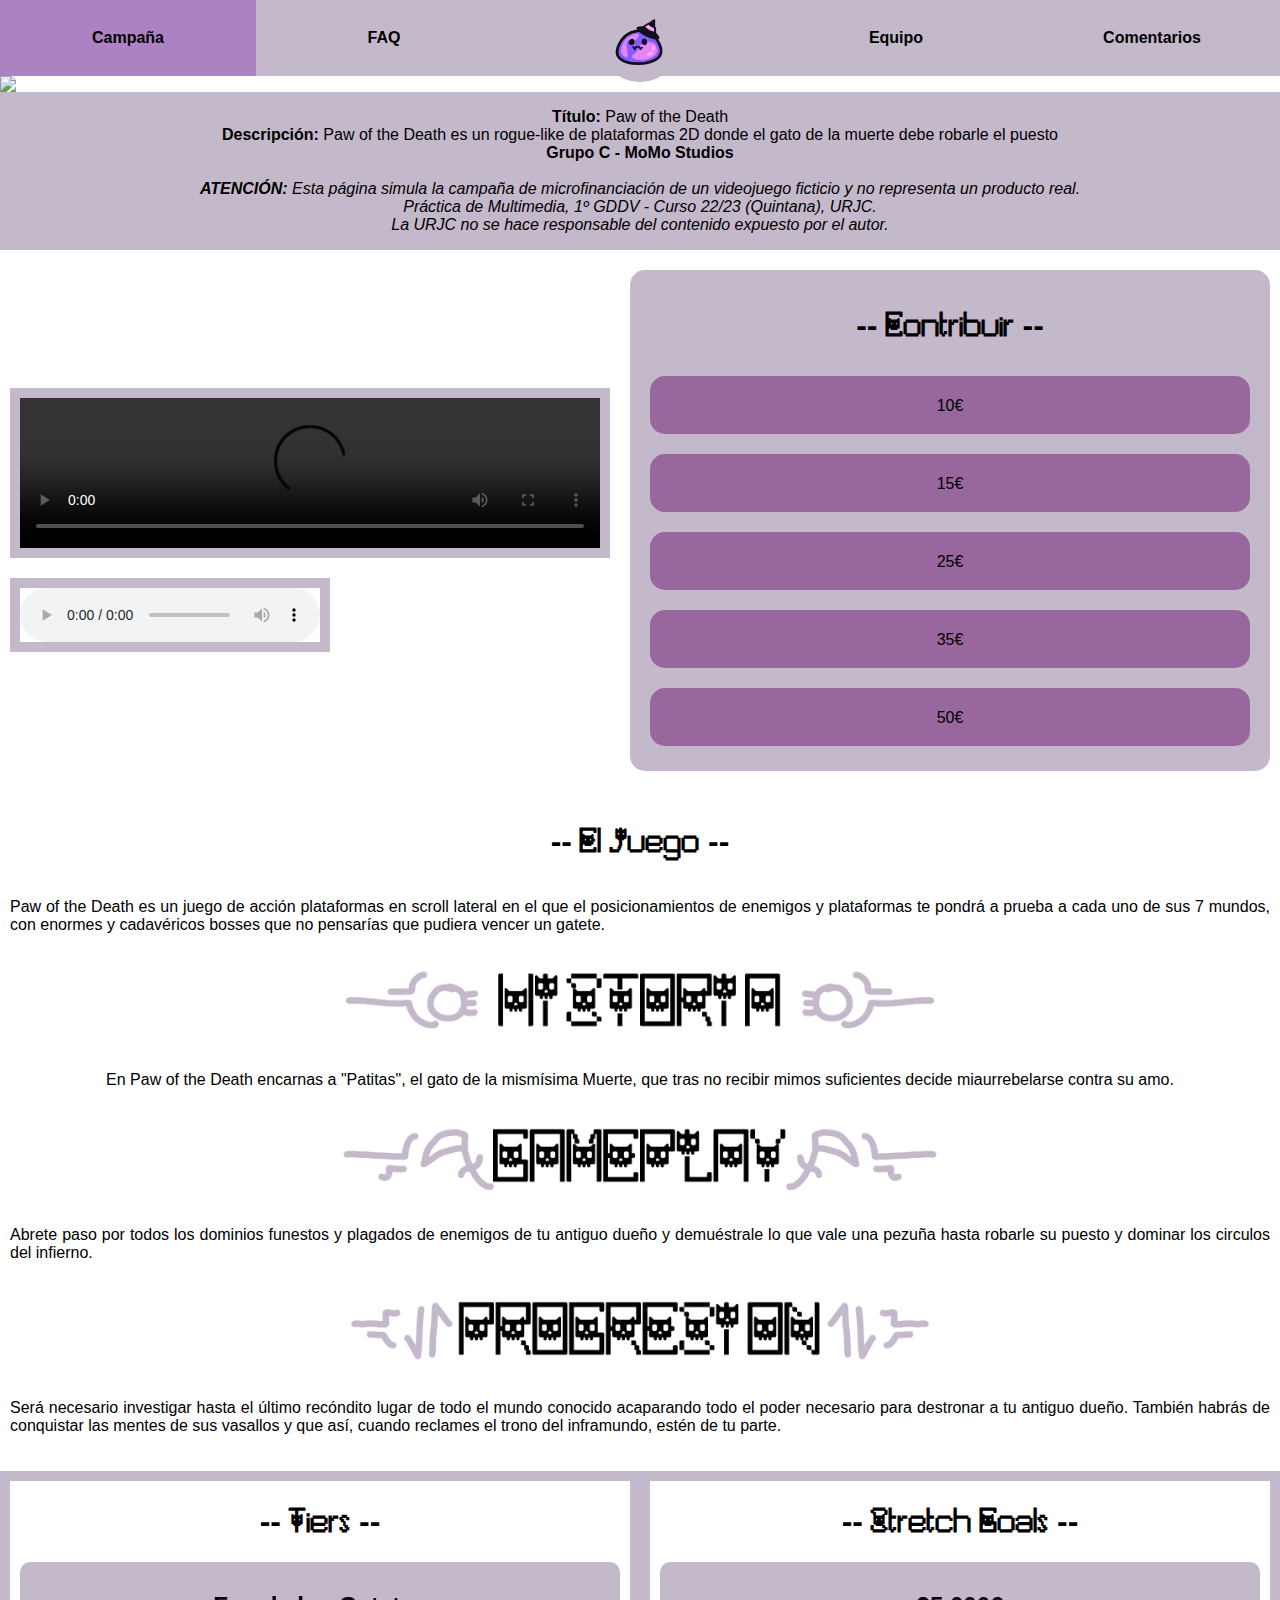
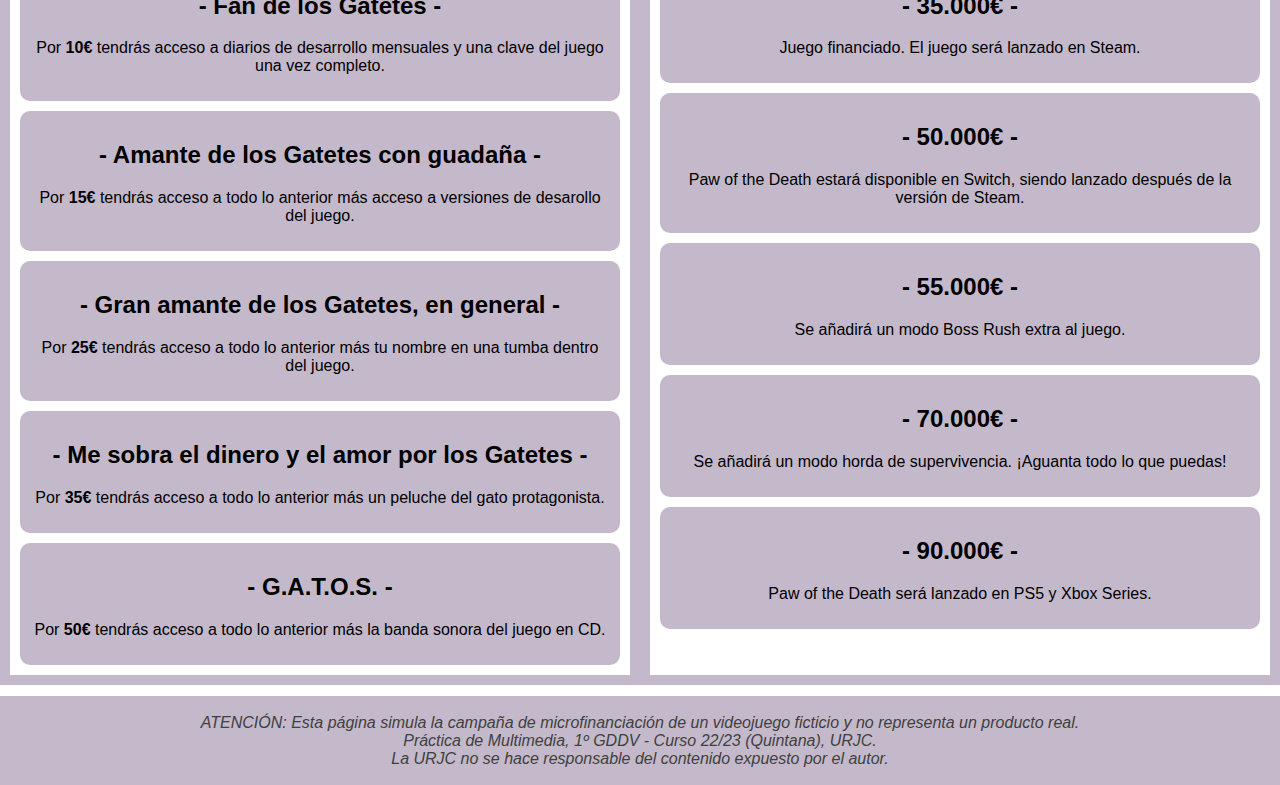
==== commit 589254fd: "Decorated description titles" ====
--- a/index.html
+++ b/index.html
@@ -107,16 +107,19 @@
 					Paw of the Death es un juego de acción plataformas en scroll lateral en el que el posicionamientos de 
 					enemigos y plataformas te pondrá a prueba a cada uno de sus 7 mundos, con enormes y cadavéricos 
 					bosses que no pensarías que pudiera vencer un gatete.
-					<br>
-					<br>
+				</p>
+				<img style="width: 50%;" src="Resources/Images/history.png" alt="Historia">
+				<p>
 					En Paw of the Death encarnas a "Patitas", el gato de la mismísima Muerte, 
 					que tras no recibir mimos suficientes decide miaurrebelarse contra su amo. 
-					<br>
-					<br>
+				</p>
+				<img style="width: 50%;" src="Resources/Images/gameplay.png" alt="Gameplay">
+				<p>
 					Abrete paso por todos los dominios funestos y plagados de enemigos de tu antiguo dueño y 
 					demuéstrale lo que vale una pezuña hasta robarle su puesto y dominar los circulos del infierno.
-					<br>
-					<br>
+				</p>
+				<img style="width: 50%;" src="Resources/Images/progression.png" alt="Progresion">
+				<p>
 					Será necesario investigar hasta el último recóndito lugar de todo el mundo conocido acaparando todo el poder 
 					necesario para destronar a tu antiguo dueño. También habrás de conquistar las mentes de sus vasallos y que así, 
 					cuando reclames el trono del inframundo, estén de tu parte.
--- a/Styles/main.css
+++ b/Styles/main.css
@@ -109,6 +109,13 @@
 .description{
     margin: 10px;
     text-align: justify;
+    display: flex;
+    flex-direction: column;
+    align-items: center;
+}
+
+.description.img{
+    width: 25%;
 }
 
 .tiers{
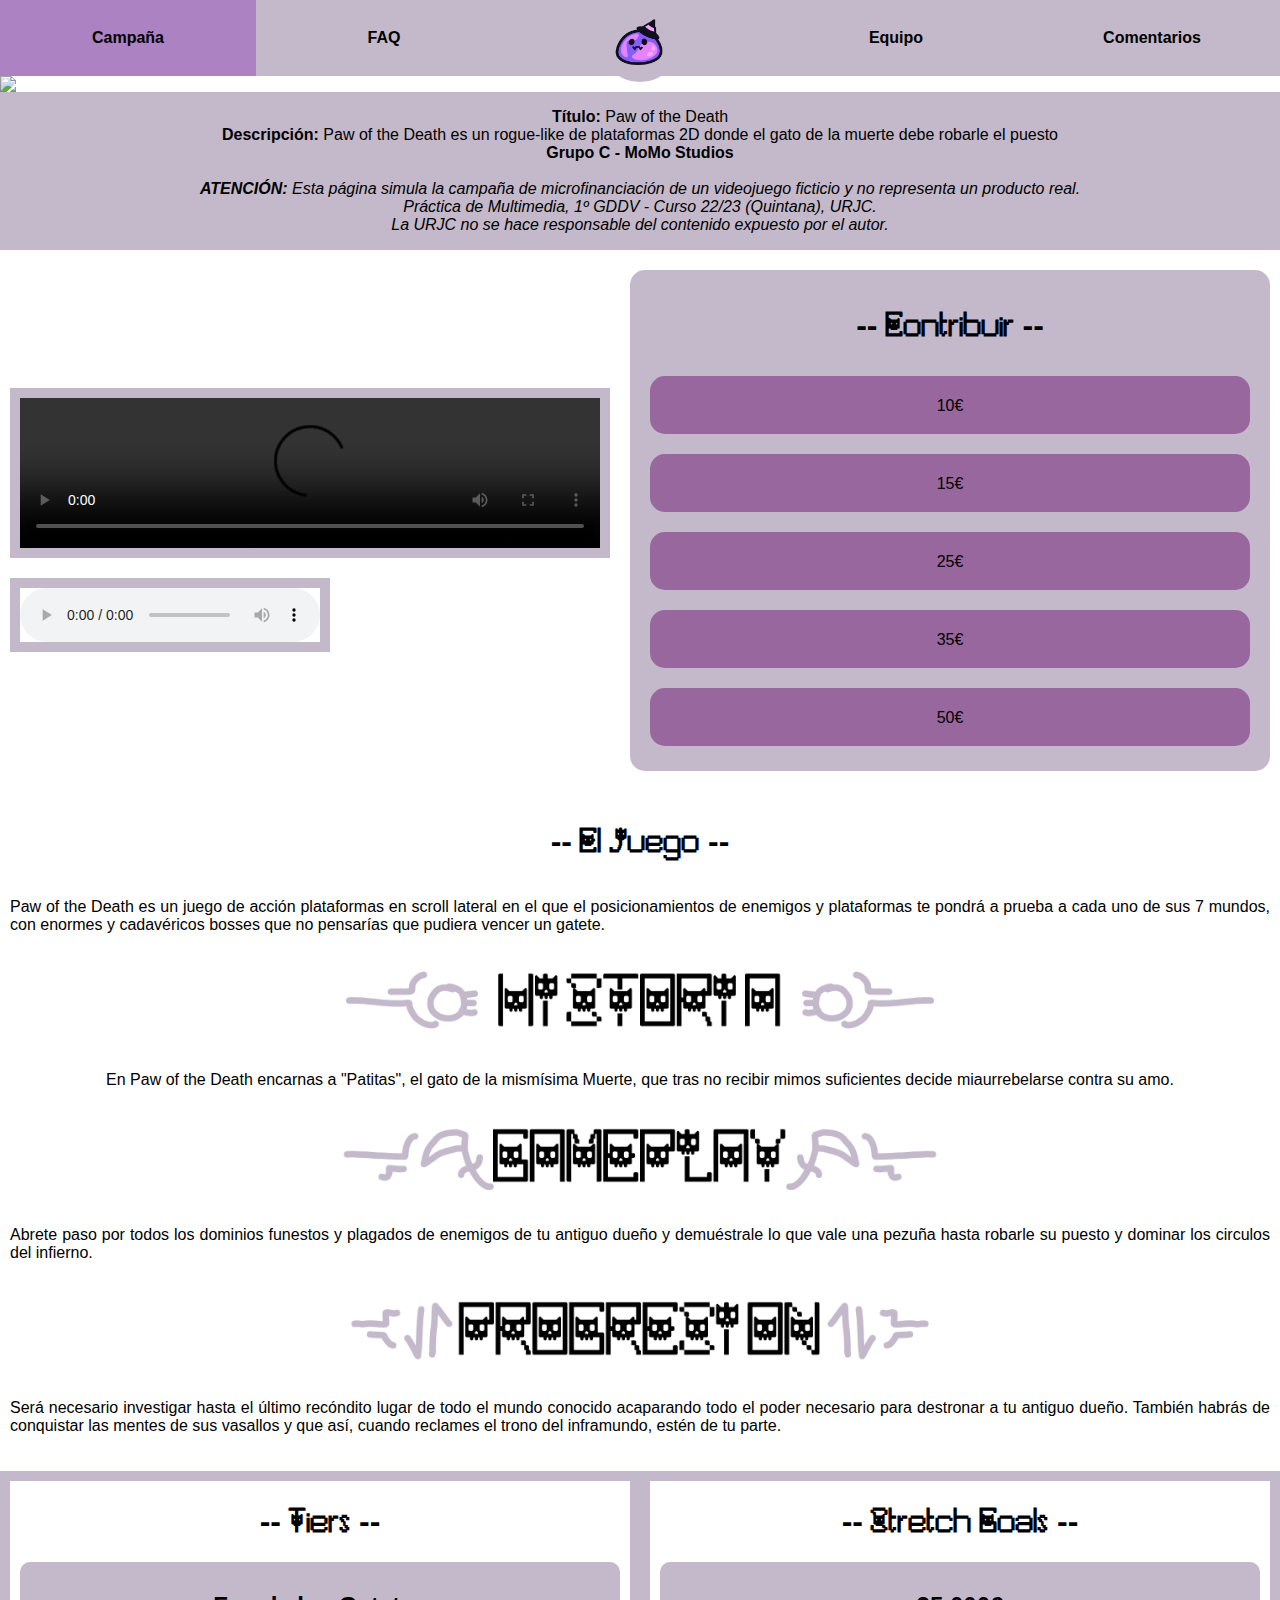
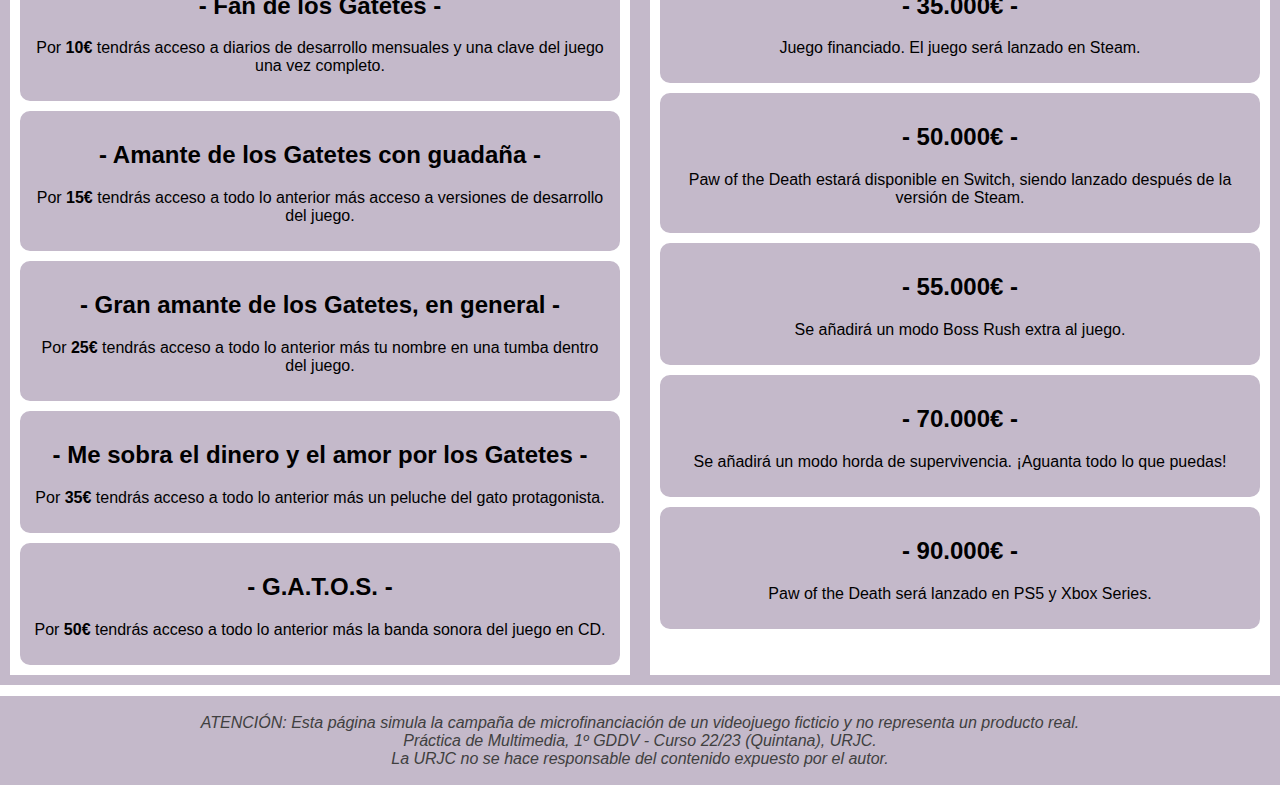
==== commit eabca257: "I am a monkey with a typewritter" ====
--- a/index.html
+++ b/index.html
@@ -142,7 +142,7 @@
 						<h2> - Amante de los Gatetes con guadaña - </h2>
 
 						<p>
-							Por <strong>15€</strong> tendrás acceso a todo lo anterior más acceso a versiones de desarollo del juego.
+							Por <strong>15€</strong> tendrás acceso a todo lo anterior más acceso a versiones de desarrollo del juego.
 						</p>
 
 					</div>
--- a/Styles/main.css
+++ b/Styles/main.css
@@ -114,10 +114,6 @@
     align-items: center;
 }
 
-.description.img{
-    width: 25%;
-}
-
 .tiers{
     width: 50%;
     border: 10px solid #c4b9ca;
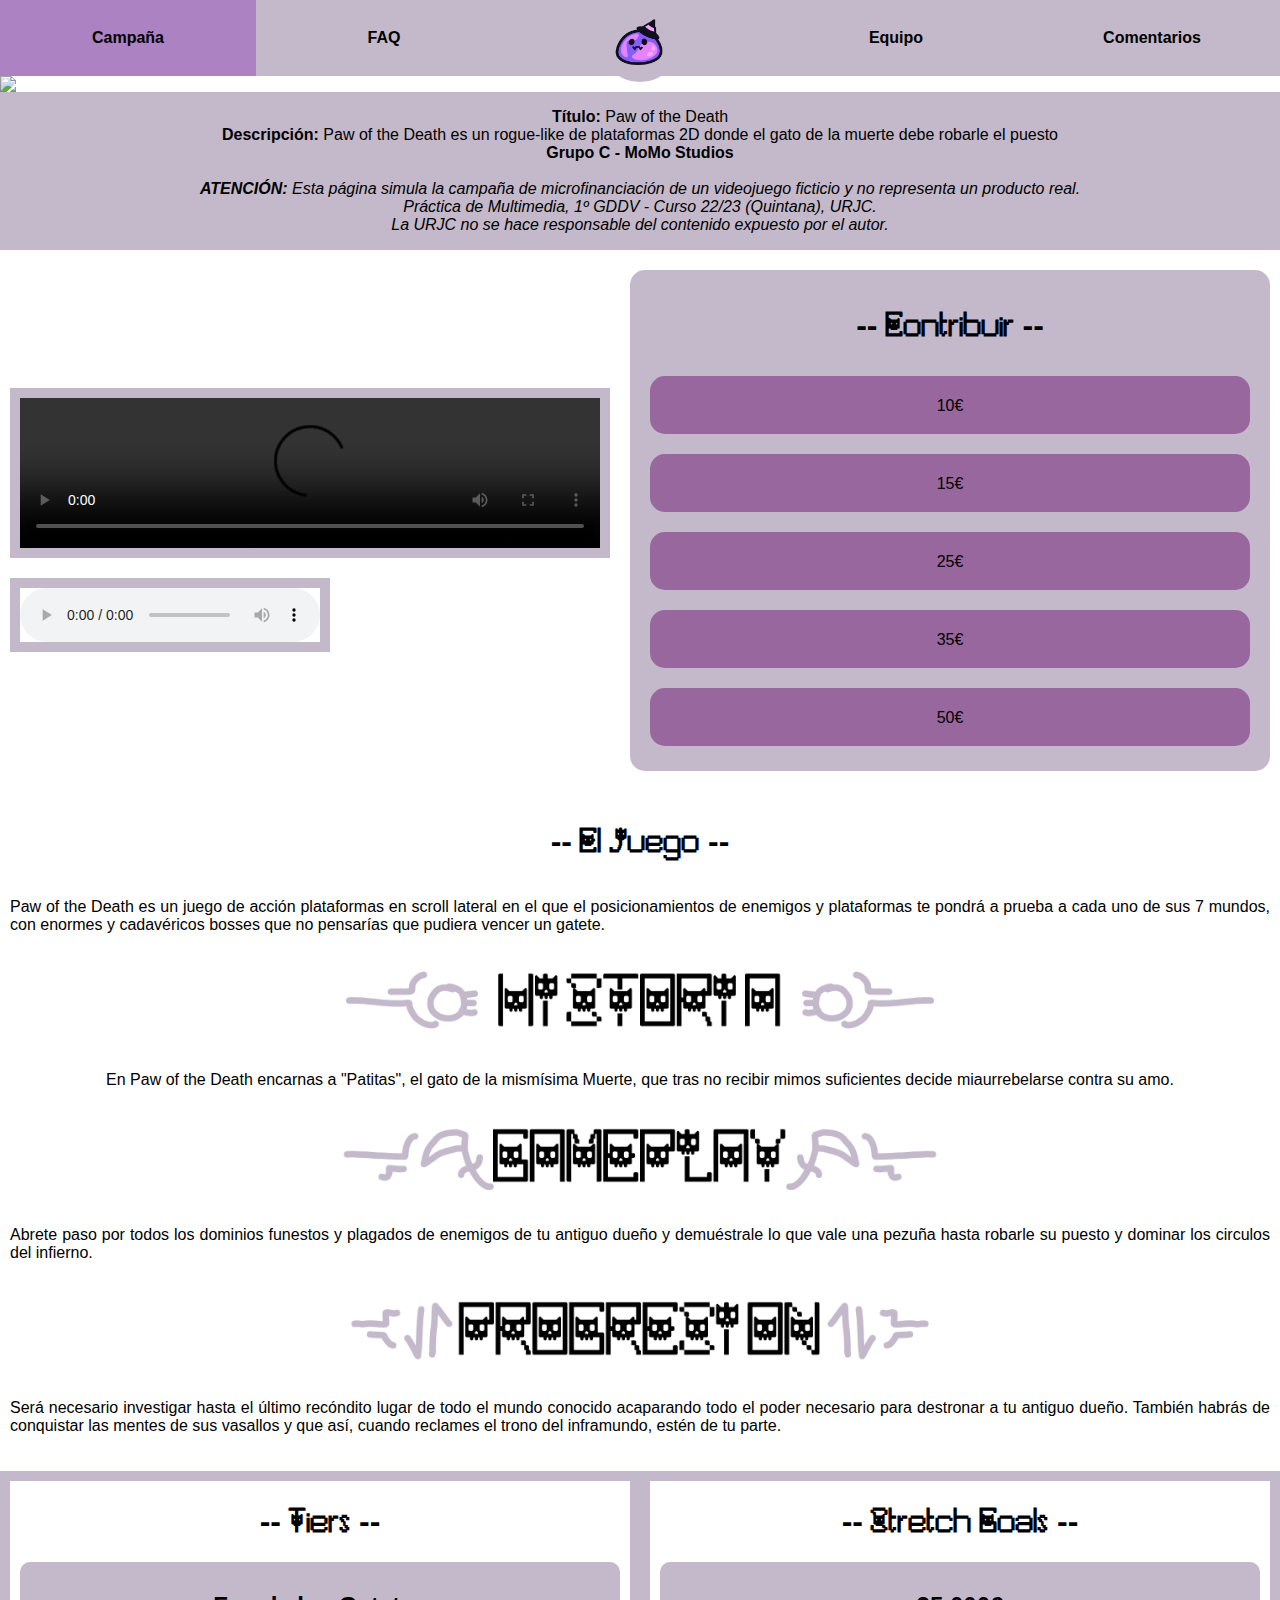
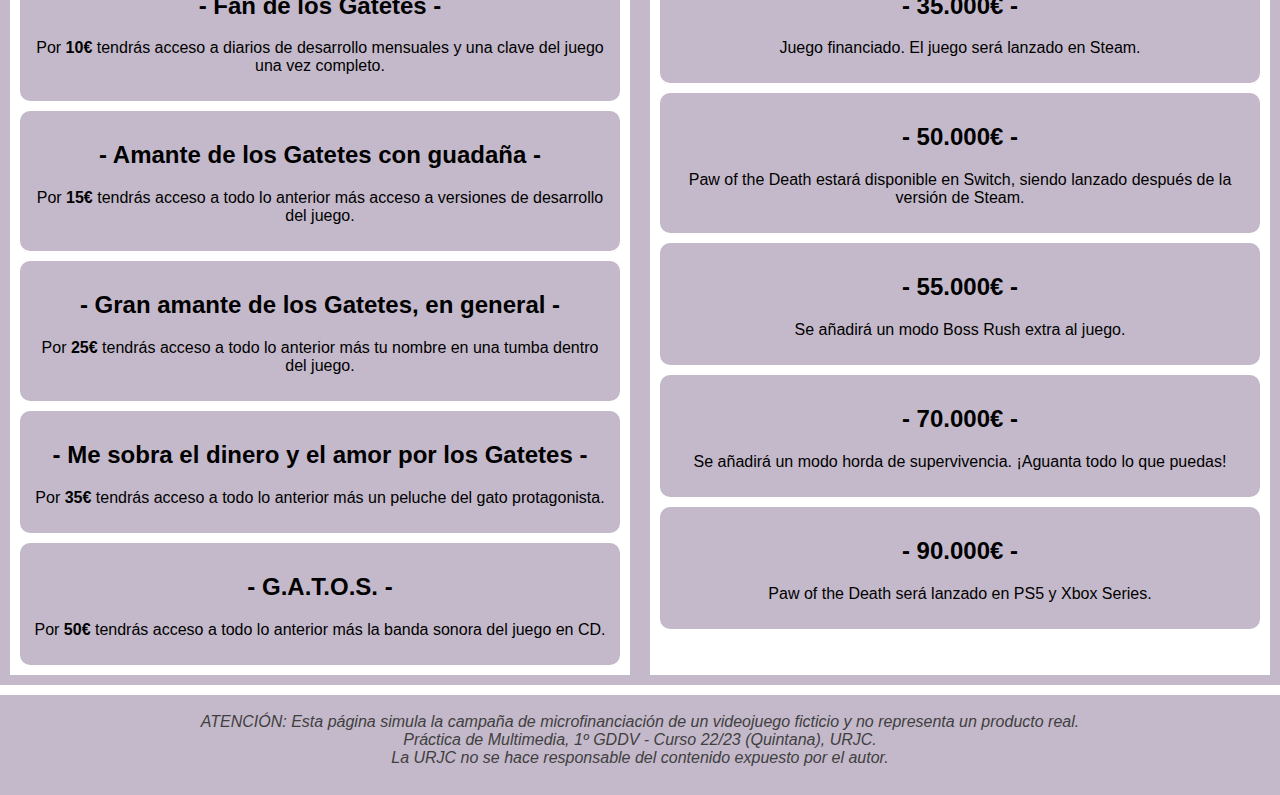
==== commit 1b36bed5: "Added music & trailer" ====
--- a/index.html
+++ b/index.html
@@ -60,7 +60,7 @@
 					</video>
 
 					<audio controls class="mediaElement">
-						<source src="Resources/Audio/music.mp3" type="audio/mpeg">
+						<source src="Resources/Audio/music.wav" type="audio/wav">
 						El navegador no soporta audio.
 					</audio>
 				</div>
--- a/Styles/footer.css
+++ b/Styles/footer.css
@@ -3,9 +3,8 @@
     font-family: Arial, Helvetica, sans-serif;
     color: #404040;
     text-align: center;
-
-    margin-top: 1;
-    padding-bottom: 1;
+    width: 100%;
+    height: 100px;
 }
 
 .socials{
